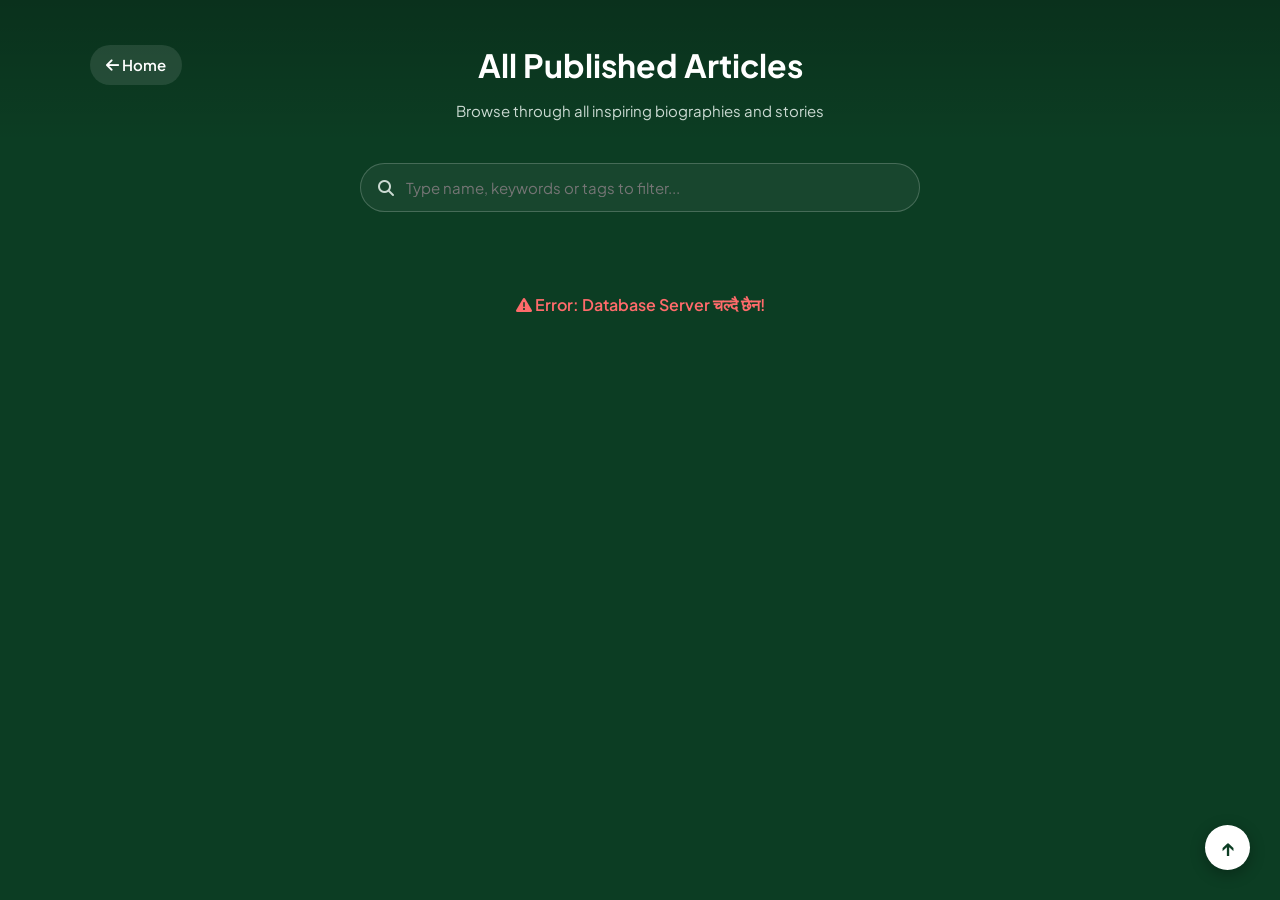
==== article.html @ 4cc86990 "Add files via upload" ====
<!DOCTYPE html>
<html lang="en">
<head>
    <meta charset="UTF-8">
    <meta name="viewport" content="width=device-width, initial-scale=1.0">
    <title>All Published Articles</title>
    <link rel="stylesheet" href="style.css">
    <link rel="stylesheet" href="https://cdnjs.cloudflare.com/ajax/libs/font-awesome/6.4.0/css/all.min.css">
</head>
<body>

    <div class="article-page-wrapper">
        
        <header class="page-header">
            <div class="header-container">
                <a href="index.html" class="back-btn"><i class="fas fa-arrow-left"></i> Home</a>
                <h1>All Published Articles</h1>
                <p>Browse through all inspiring biographies and stories</p>
            </div>
        </header>

        <div class="filter-section">
            <div class="search-box-wrapper">
                <i class="fas fa-search search-icon"></i>
                <input type="text" id="article-page-search" placeholder="Type name, keywords or tags to filter...">
            </div>
        </div>

        <main class="main-container">
            <div id="all-articles-grid" class="responsive-article-grid">
                </div>
        </main>

        <button class="scroll-top-btn" onclick="window.scrollTo({top: 0, behavior: 'smooth'})">
            ↑
        </button>
    </div>

    <script>
        const API_URL = "http://localhost:8080/api/articles";
        let localArticles = [];

        document.addEventListener("DOMContentLoaded", () => {
            loadArticlesFromDB();
            setupGridSearch();
        });

        // ब्याकइन्डबाट सबै आर्टिकलहरू लोड गर्ने
        function loadArticlesFromDB() {
            fetch(API_URL)
                .then(res => res.json())
                .then(data => {
                    // नयाँ आर्टिकल (Latest ID) लाई सधैं माथि राख्ने
                    data.sort((a, b) => b.id - a.id);
                    localArticles = data;
                    renderArticlesGrid(localArticles);
                })
                .catch(err => {
                    console.error("Error connecting to backend database:", err);
                    document.getElementById('all-articles-grid').innerHTML = 
                        `<p style='text-align:center; width:100%; color:#ff6b6b; font-weight:600;'>
                            <i class="fas fa-exclamation-triangle"></i> Error: Database Server चल्दै छैन!
                         </p>`;
                });
        }

        // ग्रिड युआई रेन्डर गर्ने फङ्सन (Modern Organized Layout)
        function renderArticlesGrid(articles) {
            const grid = document.getElementById('all-articles-grid');
            grid.innerHTML = "";

            if (articles.length === 0) {
                grid.innerHTML = "<p style='text-align:center; width:100%; color:#cbdad2;'>No articles matching your search.</p>";
                return;
            }

            articles.forEach(art => {
                const card = document.createElement('div');
                card.className = 'article-row-card';
                
                // हामीले अघि बनाएका स्मूथ होभर इफेक्टहरू यसमा पनि चल्नेछन्
                let hoverLogic = "";
                if (art.image2 && art.image2.trim() !== "") {
                    hoverLogic = `
                        onmouseover="const img = document.getElementById('grid-img-${art.id}'); img.style.opacity = '0.3'; setTimeout(() => { img.src='${art.image2}'; img.style.opacity = '1'; }, 150);"
                        onmouseout="const img = document.getElementById('grid-img-${art.id}'); img.style.opacity = '0.3'; setTimeout(() => { img.src='${art.image}'; img.style.opacity = '1'; }, 150);"
                    `;
                }

                card.innerHTML = `
                    <div class="row-card-img" ${hoverLogic}>
                        <img id="grid-img-${art.id}" src="${art.image}" alt="${art.title}">
                    </div>
                    <div class="row-card-info">
                        <span class="row-card-category"><i class="far fa-bookmark"></i> Biography</span>
                        <h2>${art.title}</h2>
                        <p class="row-card-summary">${art.summary || 'Click below to read the full details and history of this prominent figure.'}</p>
                        <div class="row-card-footer">
                            <span class="author-tag"><i class="far fa-user"></i> By ${art.author || 'Admin'}</span>
                            <span class="views-tag"><i class="far fa-eye"></i> ${art.views || 0} views</span>
                           <a href="index.html?id=${art.id}" class="row-read-more">Read Full Story →</a>
                        </div>
                    </div>
                `;
                grid.appendChild(card);
            });
        }

        // रियल-टाइम सर्च फिल्टर लजिक
        function setupGridSearch() {
            const searchInput = document.getElementById('article-page-search');
            searchInput.addEventListener('input', (e) => {
                const query = e.target.value.toLowerCase().trim();
                const filtered = localArticles.filter(a => 
                    a.title.toLowerCase().includes(query) || 
                    (a.summary && a.summary.toLowerCase().includes(query)) ||
                    (a.author && a.author.toLowerCase().includes(query))
                );
                renderArticlesGrid(filtered);
            });
        }
    </script>
</body>
</html>
---- style.css ----
/* ==========================================================================
   🟢 CORE & RESET STYLES
   ========================================================================== */
@import url('https://fonts.googleapis.com/css2?family=Plus+Jakarta+Sans:wght@400;500;600;700&display=swap');

* {
    margin: 0;
    padding: 0;
    box-sizing: border-box;
    font-family: 'Plus Jakarta Sans', sans-serif;
}

body {
    background-color: #0c3d23; /* मौलिक प्रिमियम गाढा हरियो ब्याकग्राउन्ड */
    color: #ffffff;
    line-height: 1.6;
}

.hidden {
    display: none !important;
}

.main-container {
    max-width: 1200px;
    margin: 0 auto;
    padding: 40px 20px;
}

/* ==========================================================================
   🟢 HEADER & NAVIGATION BAR
   ========================================================================== */
.navbar {
    display: flex;
    justify-content: space-between;
    align-items: center;
    padding: 20px 40px;
    background: rgba(12, 61, 35, 0.8);
    backdrop-filter: blur(10px);
    border-bottom: 1px solid rgba(255, 255, 255, 0.05);
}

.logo {
    display: flex;
    align-items: center;
    gap: 10px;
    font-size: 22px;
    font-weight: 700;
    letter-spacing: 1px;
}

.logo i {
    color: #ffffff;
}

.nav-links {
    display: flex;
    list-style: none;
    gap: 30px;
}

.nav-links a {
    color: #b3c6bd;
    text-decoration: none;
    font-size: 15px;
    font-weight: 500;
    transition: color 0.3s;
}

.nav-links a:hover, .nav-links a.active {
    color: #ffffff;
    border-bottom: 2px solid #ffffff;
    padding-bottom: 5px;
}

.admin-nav-btn {
    background: #114227;
    color: white;
    padding: 8px 18px;
    border-radius: 20px;
    text-decoration: none;
    font-size: 14px;
    border: 1px solid rgba(255,255,255,0.1);
}

.nav-right {
    display: flex;
    align-items: center;
    gap: 15px;
}

.search-toggle-btn {
    background: transparent;
    border: none;
    color: white;
    font-size: 16px;
    cursor: pointer;
}

/* ==========================================================================
   🟢 HERO SECTION - FIXED ONLY IMAGE PATH WITH ORIGINAL TEXT LOOK
   ========================================================================== */
.hero-section {
    background: linear-gradient(to bottom, rgba(12, 61, 35, 0.45), #0c3d23), 
                url('inspiring.png');
    background-size: cover;
    background-position: center;
    background-repeat: no-repeat;
    text-align: center;
    padding-bottom: 60px;
}

.hero-content {
    max-width: 700px;
    margin: 60px auto 0 auto;
    padding: 0 20px;
}

.hero-content h1 {
    font-size: 42px;
    font-weight: 700;
    margin-bottom: 12px;
}

.hero-content p {
    color: #b3c6bd;
    font-size: 16px;
    margin-bottom: 30px;
}

.search-container {
    display: flex;
    background: #ffffff;
    padding: 6px;
    border-radius: 30px;
    box-shadow: 0 10px 25px rgba(0,0,0,0.3);
    margin-bottom: 30px;
}

.search-container input {
    flex: 1;
    border: none;
    outline: none;
    padding: 12px 20px;
    font-size: 15px;
    border-radius: 30px;
    color: #333;
}

.search-container button {
    background: #0c3d23;
    color: white;
    border: none;
    padding: 12px 26px;
    border-radius: 30px;
    font-weight: 600;
    cursor: pointer;
    transition: background 0.3s;
}

.search-container button:hover {
    background: #011f10;
}

.trending-tags {
    display: flex;
    justify-content: center;
    gap: 20px;
    flex-wrap: wrap;
}

.trending-tags span {
    background: rgba(255, 255, 255, 0.05);
    padding: 8px 16px;
    border-radius: 20px;
    font-size: 13px;
    border: 1px solid rgba(255,255,255,0.05);
}

.trending-tags small {
    color: #8da699;
    display: block;
    font-size: 11px;
}

/* ==========================================================================
   🟢 FEATURED SECTION & HERO ANIMATIONS
   ========================================================================== */
.featured-section {
    background: #022c17;
    border-radius: 24px;
    padding: 35px;
    margin-bottom: 50px;
    border: 1px solid rgba(255,255,255,0.05);
}

.section-tag {
    color: #ffffff;
    font-size: 12px;
    font-weight: 700;
    letter-spacing: 1px;
    margin-bottom: 20px;
}

.featured-grid {
    display: grid;
    grid-template-columns: 1.2fr 1fr;
    gap: 40px;
    align-items: center;
}

.feat-img-box {
    position: relative;
    border-radius: 16px;
    overflow: hidden;
    height: 380px;
}

#top-main-img {
    width: 100%;
    height: 100%;
    object-fit: cover;
    transition: opacity 0.3s ease-in-out, transform 0.4s ease-in-out;
    opacity: 1;
}

.feat-img-box:hover #top-main-img {
    transform: scale(1.03);
}

.feat-text-box h3 {
    font-size: 32px;
    font-weight: 700;
    margin-bottom: 15px;
    color: #fff;
}

.feat-text-box p {
    color: #cbdad2;
    line-height: 1.6;
    font-size: 15px;
    margin-bottom: 25px;
}

.read-bio-btn {
    display: inline-flex;
    align-items: center;
    gap: 10px;
    background: transparent;
    color: #ffffff;
    border: 1px solid rgba(255,255,255,0.3);
    padding: 12px 24px;
    border-radius: 25px;
    text-decoration: none;
    font-weight: 600;
    font-size: 14px;
    transition: all 0.3s ease-in-out;
}

.read-bio-btn:hover {
    background: white;
    color: #0c3d23;
    border-color: white;
}

.read-bio-btn i {
    color: inherit;
}

/* ==========================================================================
   🟢 LATEST ARTICLES GRID (HOME PAGE CARDS)
   ========================================================================== */
.section-header {
    display: flex;
    justify-content: space-between;
    align-items: center;
    margin-bottom: 25px;
}

.section-header h2 {
    font-size: 24px;
    font-weight: 700;
}

.view-all-link {
    color: #8da699;
    text-decoration: none;
    font-size: 14px;
    font-weight: 500;
    display: inline-flex;
    align-items: center;
    gap: 6px;
    transition: color 0.3s cubic-bezier(0.25, 1, 0.5, 1);
}

.view-all-link i {
    color: #8da699;
    font-size: 12px;
    transition: transform 0.3s cubic-bezier(0.25, 1, 0.5, 1), color 0.3s cubic-bezier(0.25, 1, 0.5, 1);
}

.view-all-link:hover {
    color: #ffffff;
}

.view-all-link:hover i {
    color: #ffffff;
    transform: translateX(5px);
}

.latest-grid {
    display: grid;
    grid-template-columns: repeat(auto-fill, minmax(280px, 1fr));
    gap: 25px;
}

.regular-card {
    background: #ffffff;
    color: #333333;
    border-radius: 16px;
    overflow: hidden;
    box-shadow: 0 4px 15px rgba(0,0,0,0.1);
    cursor: pointer;
    transition: transform 0.3s;
    display: flex;
    flex-direction: column;
}

.regular-card:hover {
    transform: translateY(-5px);
}

.reg-img-box {
    height: 180px;
    overflow: hidden;
}

.reg-img-box img {
    width: 100%;
    height: 100%;
    object-fit: cover;
}

.card-content {
    padding: 20px;
    flex: 1;
    display: flex;
    flex-direction: column;
    justify-content: space-between;
}

.card-category {
    font-size: 11px;
    font-weight: 700;
    color: #0c3d23;
    text-transform: uppercase;
    margin-bottom: 8px;
}

.regular-card h3 {
    font-size: 16px;
    font-weight: 700;
    line-height: 1.4;
    color: #111;
    margin-bottom: 10px;
}

.card-meta {
    font-size: 12px;
    color: #666;
    display: flex;
    gap: 15px;
    margin-top: 10px;
}

/* ==========================================================================
   🟢 POPULAR PERSONALITIES SLIDER
   ========================================================================== */
.popular-section {
    margin-top: 50px;
}

.slider-wrapper {
    position: relative;
    display: flex;
    align-items: center;
}

.popular-slider-grid {
    display: grid;
    grid-template-columns: repeat(5, 1fr);
    gap: 20px;
    width: 100%;
    overflow: hidden;
}

.slider-arrow {
    position: absolute;
    background: rgba(12, 61, 35, 0.9);
    border: 1px solid rgba(255,255,255,0.1);
    color: white;
    width: 40px;
    height: 40px;
    border-radius: 50%;
    display: flex;
    align-items: center;
    justify-content: center;
    cursor: pointer;
    z-index: 10;
    transition: background 0.3s;
}

.slider-arrow.left { left: -20px; }
.slider-arrow.right { right: -20px; }

.slider-arrow:hover {
    background: #ffffff;
    color: #0c3d23;
    border-color: #ffffff;
    box-shadow: 0 4px 12px rgba(0, 0, 0, 0.3);
}

.pop-card {
    background: #022c17;
    border: 1px solid rgba(255,255,255,0.05);
    border-radius: 16px;
    padding: 15px;
    text-align: center;
    cursor: pointer;
    transition: transform 0.3s;
}

.pop-card:hover { transform: translateY(-5px); }

.pop-card img {
    width: 100%;
    height: 140px;
    object-fit: cover;
    border-radius: 12px;
    margin-bottom: 12px;
}

.pop-card h4 { font-size: 15px; margin-bottom: 4px; color: #fff; }
.pop-card p { font-size: 12px; color: #8da699; margin-bottom: 12px; }

.pop-bio-btn {
    background: transparent;
    border: 1px solid #ffffff;
    color: #ffffff;
    font-size: 11px;
    padding: 6px 12px;
    border-radius: 15px;
    cursor: pointer;
    font-weight: 600;
    transition: all 0.3s ease;
}

.pop-bio-btn:hover {
    background: #ffffff;
    color: #022c17;
}

.pop-bio-btn i {
    color: inherit;
}

/* ==========================================================================
   🟢 BROWSE BY CATEGORY (WHITE CARDS WITH GREEN HOVER)
   ========================================================================== */
.categories-browse-section {
    margin-top: 60px;
}

.categories-browse-section h2 { margin-bottom: 25px; font-size: 24px; }

.category-buttons-grid {
    display: grid;
    grid-template-columns: repeat(auto-fit, minmax(140px, 1fr));
    gap: 15px;
}

.cat-card {
    background: #ffffff;
    color: #111111;
    padding: 25px 15px;
    border-radius: 16px;
    text-align: center;
    cursor: pointer;
    display: flex;
    flex-direction: column;
    align-items: center;
    gap: 12px;
    transition: background 0.4s cubic-bezier(0.25, 1, 0.5, 1), 
                color 0.4s cubic-bezier(0.25, 1, 0.5, 1), 
                transform 0.4s cubic-bezier(0.25, 1, 0.5, 1), 
                box-shadow 0.4s cubic-bezier(0.25, 1, 0.5, 1);
}

.cat-card i {
    font-size: 24px;
    color: #022c17;
    transition: color 0.4s cubic-bezier(0.25, 1, 0.5, 1);
}

.cat-card span {
    font-size: 14px;
    font-weight: 600;
}

.cat-card:hover {
    background: #022c17;
    color: #ffffff;
    transform: translateY(-6px);
    box-shadow: 0 12px 24px rgba(0, 0, 0, 0.4);
}

.cat-card:hover i {
    color: #ffffff;
}

/* ==========================================================================
   🟢 ALPHABET & ABOUT SECTION (BRIGHT WHITE DESIGN)
   ========================================================================== */
.alphabet-section {
    background: #fcfcfc;
    color: #222222;
    padding: 60px 0;
    margin-top: 60px;
    border-top: 1px solid #e0e0e0;
}

.alphabet-section h2 {
    font-size: 22px;
    margin-bottom: 25px;
    text-align: center;
    color: #111111;
}

.alphabet-container {
    display: flex;
    justify-content: center;
    gap: 8px;
    flex-wrap: wrap;
    max-width: 900px;
    margin: 0 auto 50px auto;
}

.alpha-btn {
    background: #ffffff;
    border: 1px solid #dcdcdc;
    color: #333333;
    width: 38px;
    height: 38px;
    border-radius: 8px;
    font-weight: 600;
    cursor: pointer;
    transition: all 0.2s ease-in-out;
}

.alpha-btn:hover {
    background: #0c3d23;
    color: #ffffff;
    border-color: #0c3d23;
}

.info-footer-grid {
    display: grid;
    grid-template-columns: 1fr 1fr;
    gap: 30px;
    margin-top: 30px;
}

.about-box-card, .subscribe-box-card {
    background: #f4f6f5;
    border: 1px solid #e0e8e4;
    border-radius: 20px;
    padding: 35px;
    display: flex;
    gap: 20px;
}

.about-box-card h3, .subscribe-box-card h3 { 
    font-size: 18px; 
    margin-bottom: 8px; 
    color: #111; 
}

.about-box-card p, .subscribe-box-card p { 
    font-size: 13px; 
    color: #555; 
    line-height: 1.6; 
    margin-bottom: 15px; 
}

.icon-circle {
    background: #0c3d23;
    border: 1px solid rgba(255, 255, 255, 0.05);
    color: #ffffff;
    width: 50px;
    height: 50px;
    border-radius: 50%;
    display: flex;
    align-items: center;
    justify-content: center;
    font-size: 20px;
    flex-shrink: 0;
}

.learn-more-btn {
    background: transparent; 
    border: 1px solid #0c3d23; 
    color: #0c3d23; 
    padding: 10px 20px; 
    border-radius: 20px; 
    font-weight: 600; 
    cursor: pointer;
    transition: all 0.3s ease;
}

.learn-more-btn:hover {
    background: #0c3d23;
    color: #ffffff;
}

.sub-input-group {
    display: flex; 
    background: white; 
    padding: 5px; 
    border-radius: 25px; 
    border: 1px solid #cccccc;
}

.sub-input-group input { 
    flex: 1; 
    border: none; 
    outline: none; 
    padding: 10px 15px; 
    border-radius: 25px; 
    font-size: 13.5px; 
    color: #111111;
}

.sub-input-group button { 
    background: #0c3d23; 
    color: white; 
    border: none; 
    padding: 10px 24px; 
    border-radius: 25px; 
    font-weight: 600; 
    cursor: pointer; 
    transition: all 0.3s ease;
}

.sub-input-group button:hover {
    background: #011f10;
}

/* ==========================================================================
   🟢 MAIN ORGANIZED 4-COLUMN FOOTER 
   ========================================================================== */
.main-footer { 
    background: #0c3d23; 
    padding: 60px 0 20px 0; 
    border-top: 1px solid rgba(255,255,255,0.05); 
}

.footer-flex {
    display: flex;
    justify-content: space-between;
    align-items: flex-start;
    gap: 40px;
    flex-wrap: wrap;
}

.footer-brand {
    flex: 1;
    min-width: 250px;
}

.footer-brand p { 
    color: #b3c6bd; 
    font-size: 14px; 
    margin: 10px 0 20px 0; 
}

.footer-links-grid {
    flex: 2;
    display: grid;
    grid-template-columns: repeat(4, 1fr);
    gap: 30px;
    min-width: 600px;
}

.footer-links-grid h4 { 
    font-size: 15px; 
    color: #ffffff; 
    margin-bottom: 15px; 
}

.footer-links-grid ul {
    list-style: none;
    padding: 0;
    margin: 0;
}

.footer-links-grid ul li {
    margin-bottom: 12px;
}

.footer-links-grid ul a { 
    color: #cbdad2; 
    text-decoration: none; 
    font-size: 14px; 
    transition: color 0.2s ease; 
}

.footer-links-grid ul a:hover { 
    color: #ffffff; 
}

.social-icons {
    display: flex;
    gap: 12px;
    margin-top: 15px;
}

.social-icons a { 
    width: 36px; 
    height: 36px; 
    background: rgba(255, 255, 255, 0.08); 
    border-radius: 50%; 
    display: flex; 
    align-items: center; 
    justify-content: center; 
    color: #ffffff; 
    text-decoration: none; 
    transition: all 0.3s ease; 
}

.social-icons a:hover { 
    background: #ffffff; 
    color: #0c3d23; 
}

.contact-info-list li { 
    color: #cbdad2; 
    font-size: 13px; 
    display: flex; 
    align-items: center; 
    gap: 10px; 
}

.footer-bottom { 
    text-align: center; 
    padding-top: 30px; 
    margin-top: 40px; 
    border-top: 1px solid rgba(255, 255, 255, 0.08); 
    position: relative; 
}

.footer-bottom p { 
    color: #8da699; 
    font-size: 12px; 
}

/* ==========================================================================
   🟢 DYNAMIC SCROLL TO TOP BUTTON
   ========================================================================== */
.scroll-top-btn {
    position: fixed;        
    bottom: 30px;           
    right: 30px;            
    background: #ffffff;    
    color: #0c3d23;         
    border: none;
    width: 45px;            
    height: 45px;
    border-radius: 50%;     
    font-size: 20px;
    font-weight: bold;
    cursor: pointer;
    box-shadow: 0 4px 15px rgba(0, 0, 0, 0.3); 
    z-index: 999;           
    transition: all 0.3s cubic-bezier(0.25, 1, 0.5, 1);
    display: flex;
    align-items: center;
    justify-content: center;
}

.scroll-top-btn:hover {
    background: #0c3d23;     
    color: #ffffff;         
    transform: translateY(-5px); 
    box-shadow: 0 6px 20px rgba(0, 0, 0, 0.5);
    border: 1px solid #ffffff; 
}

/* ==========================================================================
   🟢 DETAIL VIEW PAGE & SMART ANIMATIONS
   ========================================================================== */
.full-article-view {
    opacity: 0;
    transform: translateY(30px);
    transition: transform 0.5s cubic-bezier(0.25, 1, 0.5, 1), opacity 0.5s ease-in-out;
}

.full-article-view.animate-now {
    opacity: 1;
    transform: translateY(0);
}

.detail-img-box {
    width: 100%;
    height: 500px;
    border-radius: 20px;
    overflow: hidden;
    margin: 20px 0;
}

.detail-img-box img {
    width: 100%;
    height: 100%;
    object-fit: cover;
}

.detail-content-text {
    font-size: 17px;
    line-height: 1.8;
    color: #cbdad2;
}

/* ==========================================================================
   🟢 ALL ARTICLES PAGE LAYOUT (article.html PERFECT FIX)
   ========================================================================== */
.article-page-wrapper {
    background-color: #0c3d23;
    min-height: 100vh;
    padding-bottom: 60px;
}

.page-header {
    background: linear-gradient(to bottom, rgba(0,0,0,0.2), transparent);
    padding: 40px 20px 20px 20px;
    text-align: center;
}

.header-container {
    max-width: 1100px;
    margin: 0 auto;
    position: relative;
}

.back-btn {
    position: absolute;
    left: 0;
    top: 5px;
    color: #ffffff;
    text-decoration: none;
    font-weight: 600;
    font-size: 15px;
    background: rgba(255,255,255,0.1);
    padding: 8px 16px;
    border-radius: 20px;
    transition: all 0.3s ease;
}

.back-btn:hover {
    background: #ffffff;
    color: #0c3d23;
}

.page-header h1 {
    font-size: 32px;
    margin-bottom: 8px;
    font-weight: 700;
}

.page-header p {
    color: #cbdad2;
    font-size: 15px;
}

.filter-section {
    max-width: 600px;
    margin: 20px auto 40px auto;
    padding: 0 20px;
}

.search-box-wrapper {
    position: relative;
    display: flex;
    align-items: center;
}

.search-box-wrapper input {
    width: 100%;
    padding: 14px 20px 14px 45px;
    border-radius: 30px;
    border: 1px solid rgba(255,255,255,0.2);
    background: rgba(255, 255, 255, 0.05);
    color: white;
    font-size: 15px;
    outline: none;
    transition: all 0.3s ease;
}

.search-box-wrapper input:focus {
    background: rgba(255, 255, 255, 0.1);
    border-color: #ffffff;
    box-shadow: 0 0 12px rgba(255,255,255,0.1);
}

.search-icon {
    position: absolute;
    left: 18px;
    color: #cbdad2;
    font-size: 16px;
}

.responsive-article-grid {
    display: flex;
    flex-direction: column;
    gap: 25px;
    max-width: 1200px;
    margin: 0 auto;
    padding: 0 20px;
}

.article-row-card {
    display: flex;
    background: rgba(255, 255, 255, 0.03);
    border: 1px solid rgba(255, 255, 255, 0.08);
    border-radius: 16px;
    overflow: hidden;
    transition: all 0.3s cubic-bezier(0.25, 1, 0.5, 1);
}

.article-row-card:hover {
    transform: translateY(-4px);
    background: rgba(255, 255, 255, 0.06);
    box-shadow: 0 8px 25px rgba(0,0,0,0.2);
}

.row-card-img {
    width: 280px;
    min-width: 280px;
    height: 190px;
    overflow: hidden;
}

.row-card-img img {
    width: 100%;
    height: 100%;
    object-fit: cover;
}

.row-card-info {
    padding: 20px 25px;
    display: flex;
    flex-direction: column;
    justify-content: space-between;
    flex: 1;
}

.row-card-category {
    font-size: 12px;
    text-transform: uppercase;
    color: #cbdad2;
    letter-spacing: 0.5px;
    font-weight: 600;
}

.row-card-info h2 {
    font-size: 22px;
    margin: 6px 0 10px 0;
    color: white;
}

.row-card-summary {
    color: #cbdad2;
    font-size: 14.5px;
    line-height: 1.5;
    margin-bottom: 15px;
    display: -webkit-box;
    -webkit-line-clamp: 2; 
    -webkit-box-orient: vertical;
    overflow: hidden;
}

.row-card-footer {
    display: flex;
    align-items: center;
    gap: 20px;
    font-size: 13px;
    color: #a3b8ad;
    border-top: 1px solid rgba(255,255,255,0.05);
    padding-top: 12px;
}

.row-card-footer i {
    margin-right: 4px;
}

.row-read-more {
    margin-left: auto;
    color: white;
    text-decoration: none;
    font-weight: 600;
}

/* ==========================================================================
   📱 100% RESPONSIVE MEDIA QUERIES
   ========================================================================== */
@media (max-width: 1024px) {
    .main-container { padding: 30px 20px; }
    .featured-grid { grid-template-columns: 1fr; gap: 25px; }
    .feat-img-box { height: 320px; }
    .hero-content h1 { font-size: 36px; }
}

@media (max-width: 900px) {
    .footer-links-grid { grid-template-columns: repeat(2, 1fr) !important; min-width: 100% !important; }
    .info-footer-grid { grid-template-columns: 1fr; }
    .about-box-card, .subscribe-box-card { flex-direction: column; padding: 20px; }
    .popular-slider-grid { grid-template-columns: repeat(2, 1fr); }
}

@media (max-width: 850px) {
    .article-row-card { flex-direction: column; }
    .row-card-img { width: 100%; min-width: 100%; height: 220px; }
}

@media (max-width: 768px) {
    .navbar { padding: 15px 20px; flex-direction: column; gap: 15px; }
    .nav-links { gap: 15px; flex-wrap: wrap; justify-content: center; }
    .hero-content h1 { font-size: 28px; }
    .search-container { flex-direction: column; background: transparent; box-shadow: none; gap: 10px; }
    .search-container input { background: #ffffff; border-radius: 30px; width: 100%; }
    .search-container button { width: 100%; }
    .latest-grid { grid-template-columns: 1fr; gap: 20px; }
}

/* ==========================================================================
   🟢 PREMIUM BACK HOME BUTTON & TEERSO DROPDOWN FIXED
   ========================================================================== */
.back-home-btn {
    background: rgba(255, 255, 255, 0.04) !important;
    border: 1px solid rgba(255, 255, 255, 0.15) !important;
    color: #ffffff !important;
    padding: 12px 26px;
    border-radius: 30px;
    font-size: 14px;
    font-weight: 600;
    cursor: pointer;
    display: inline-flex;
    align-items: center;
    gap: 12px;
    margin-bottom: 30px;
    transition: all 0.4s ease;
}

.back-home-btn:hover {
    background: #ffffff !important;
    color: #0c3d23 !important;
}

.nav-links li.horizontal-mega-wrapper {
    position: static !important;
}

.dropdown-menu-horizontal {
    position: absolute !important;
    top: 100% !important;
    left: 0 !important;
    width: 100% !important;
    background: #022c17 !important;
    border-bottom: 1px solid rgba(255, 255, 255, 0.1) !important;
    display: flex !important;
    flex-direction: row !important;
    justify-content: center !important;
    gap: 15px !important;
    padding: 15px 40px !important;
    opacity: 0 !important;
    visibility: hidden !important;
    transform: translateY(15px) !important;
    z-index: 9999 !important;
    transition: all 0.3s cubic-bezier(0.25, 1, 0.5, 1);
}

.horizontal-mega-wrapper:hover .dropdown-menu-horizontal {
    opacity: 1 !important;
    visibility: visible !important;
    transform: translateY(0px) !important;
}

.dropdown-menu-horizontal a {
    color: #cbdad2 !important;
    text-decoration: none !important;
    font-size: 14px !important;
    padding: 8px 18px !important;
    display: flex !important;
    align-items: center !important;
    gap: 8px !important;
}

.dropdown-menu-horizontal a:hover {
    background: #ffffff !important;
    color: #0c3d23 !important;
    border-radius: 20px;
}
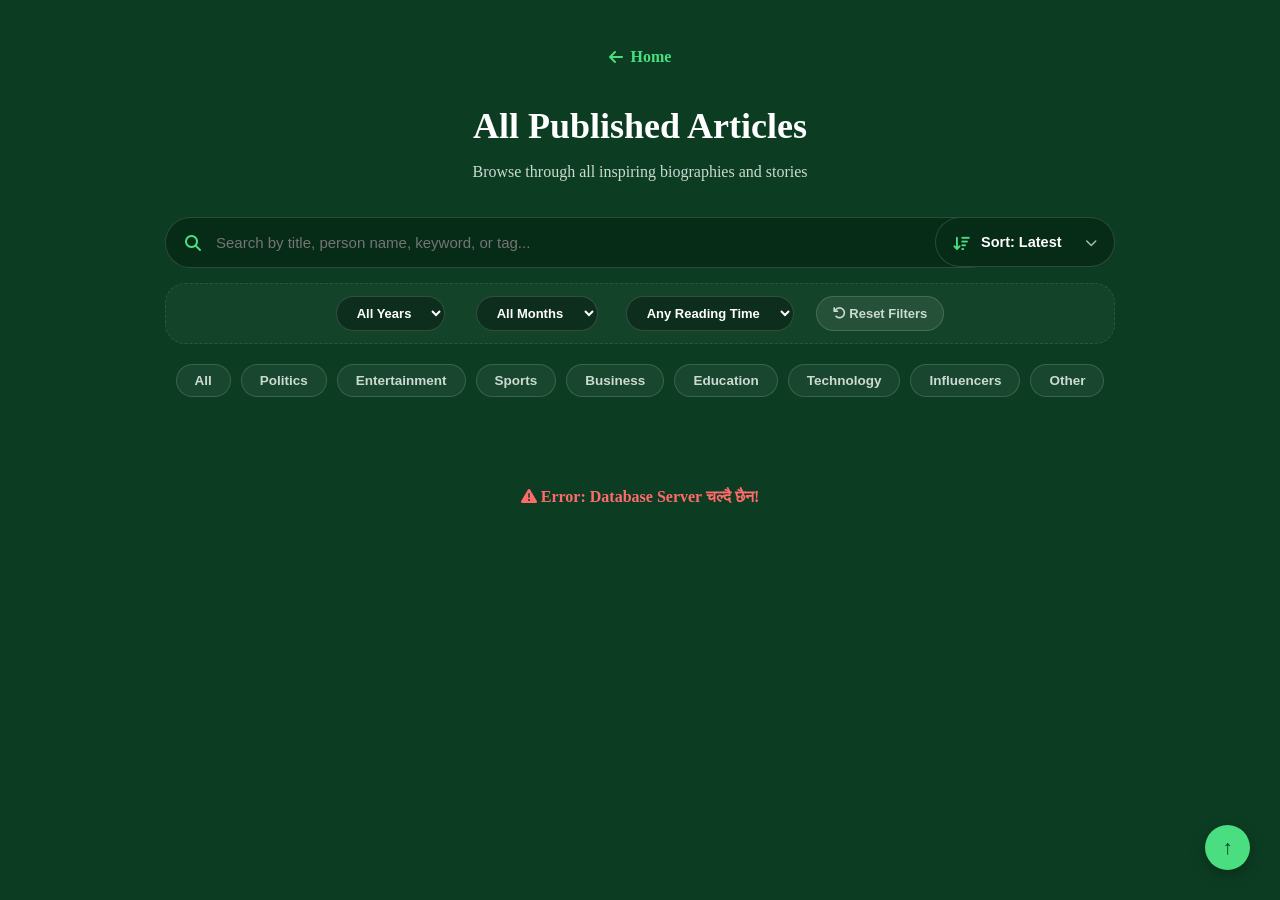
==== commit 89deb992: "Add files via upload" ====
--- a/article.html
+++ b/article.html
@@ -3,42 +3,138 @@
 <head>
     <meta charset="UTF-8">
     <meta name="viewport" content="width=device-width, initial-scale=1.0">
-    <title>All Published Articles</title>
+    <title>All Published Articles - Zebrion</title>
     <link rel="stylesheet" href="style.css">
     <link rel="stylesheet" href="https://cdnjs.cloudflare.com/ajax/libs/font-awesome/6.4.0/css/all.min.css">
 </head>
-<body>
+<body style="background: #0c3d23; color: #ffffff;">
 
     <div class="article-page-wrapper">
         
-        <header class="page-header">
-            <div class="header-container">
-                <a href="index.html" class="back-btn"><i class="fas fa-arrow-left"></i> Home</a>
-                <h1>All Published Articles</h1>
-                <p>Browse through all inspiring biographies and stories</p>
+        <!-- 🎯 HEADER SECTION -->
+        <header class="page-header" style="text-align: center; padding: 40px 20px 20px 20px;">
+            <div class="header-container" style="max-width: 800px; margin: 0 auto;">
+                <a href="index.html" class="back-btn" style="display: inline-flex; align-items: center; gap: 8px; color: #4ade80; text-decoration: none; font-weight: 600; margin-bottom: 15px;">
+                    <i class="fas fa-arrow-left"></i> Home
+                </a>
+                <h1 style="font-size: 36px; margin-bottom: 10px;">All Published Articles</h1>
+                <p style="color: #cbdad2; font-size: 16px;">Browse through all inspiring biographies and stories</p>
             </div>
         </header>
 
-        <div class="filter-section">
-            <div class="search-box-wrapper">
-                <i class="fas fa-search search-icon"></i>
-                <input type="text" id="article-page-search" placeholder="Type name, keywords or tags to filter...">
+        <!-- 🔍 SEARCH, SORT, DATE & READING TIME FILTER SECTION -->
+        <div class="filter-section" style="max-width: 950px; margin: 0 auto 35px auto; padding: 0 20px;">
+            
+            <!-- 1. Search Bar + Sort Dropdown -->
+            <div style="display: flex; gap: 12px; margin-bottom: 15px; flex-wrap: wrap;">
+                
+                <!-- Search Input -->
+                <div class="search-box-wrapper" style="position: relative; flex: 1; min-width: 260px;">
+                    <i class="fas fa-search" style="position: absolute; left: 20px; top: 50%; transform: translateY(-50%); color: #4ade80; font-size: 16px;"></i>
+                    <input type="text" id="article-page-search" 
+                           placeholder="Search by title, person name, keyword, or tag..." 
+                           style="width: 100%; padding: 16px 20px 16px 50px; background: #062b17; border: 1px solid rgba(255, 255, 255, 0.15); border-radius: 30px; color: #ffffff; font-size: 15px; outline: none; transition: all 0.3s ease;">
+                </div>
+
+                <!-- Sort By Dropdown -->
+                <div class="sort-box-wrapper" style="position: relative; min-width: 180px;">
+                    <i class="fas fa-sort-amount-down" style="position: absolute; left: 18px; top: 50%; transform: translateY(-50%); color: #4ade80; font-size: 15px; pointer-events: none;"></i>
+                    <select id="article-page-sort" onchange="applyAllFilters()" 
+                            style="width: 100%; padding: 16px 20px 16px 45px; background: #062b17; border: 1px solid rgba(255, 255, 255, 0.15); border-radius: 30px; color: #ffffff; font-size: 14.5px; font-weight: 600; outline: none; cursor: pointer; appearance: none; -webkit-appearance: none;">
+                        <option value="latest" style="background: #022c17; color: #fff;">Sort: Latest</option>
+                        <option value="oldest" style="background: #022c17; color: #fff;">Sort: Oldest</option>
+                        <option value="views" style="background: #022c17; color: #fff;">Most Viewed</option>
+                        <option value="likes" style="background: #022c17; color: #fff;">Most Liked</option>
+                        <option value="trending" style="background: #022c17; color: #fff;">Trending</option>
+                        <option value="editors_pick" style="background: #022c17; color: #fff;">Editor's Pick</option>
+                    </select>
+                    <i class="fas fa-chevron-down" style="position: absolute; right: 18px; top: 50%; transform: translateY(-50%); color: #a3b8ad; font-size: 12px; pointer-events: none;"></i>
+                </div>
+
             </div>
+
+            <!-- 🎯 2. ADVANCED TIME & DATE FILTERS BAR (By Year, By Month, Reading Time) -->
+            <div style="display: flex; gap: 10px; margin-bottom: 20px; flex-wrap: wrap; justify-content: center; background: rgba(255, 255, 255, 0.03); padding: 12px 20px; border-radius: 20px; border: 1px dashed rgba(255, 255, 255, 0.1);">
+                
+                <!-- Filter By Year -->
+                <div style="position: relative; min-width: 130px;">
+                    <select id="filter-year" onchange="applyAllFilters()" class="adv-select">
+                        <option value="ALL">All Years</option>
+                        <option value="2026">2026</option>
+                        <option value="2025">2025</option>
+                        <option value="2024">2024</option>
+                    </select>
+                </div>
+
+                <!-- Filter By Month -->
+                <div style="position: relative; min-width: 140px;">
+                    <select id="filter-month" onchange="applyAllFilters()" class="adv-select">
+                        <option value="ALL">All Months</option>
+                        <option value="01">January</option>
+                        <option value="02">February</option>
+                        <option value="03">March</option>
+                        <option value="04">April</option>
+                        <option value="05">May</option>
+                        <option value="06">June</option>
+                        <option value="07">July</option>
+                        <option value="08">August</option>
+                        <option value="09">September</option>
+                        <option value="10">October</option>
+                        <option value="11">November</option>
+                        <option value="12">December</option>
+                    </select>
+                </div>
+
+                <!-- Filter By Reading Time -->
+                <div style="position: relative; min-width: 180px;">
+                    <select id="filter-read-time" onchange="applyAllFilters()" class="adv-select">
+                        <option value="ALL">Any Reading Time</option>
+                        <option value="short">Under 3 min</option>
+                        <option value="medium">3 - 5 min</option>
+                        <option value="long">5+ min</option>
+                    </select>
+                </div>
+
+                <!-- Reset Filters Button -->
+                <button onclick="resetAllAdvancedFilters()" style="background: rgba(255, 255, 255, 0.08); color: #cbdad2; border: 1px solid rgba(255, 255, 255, 0.15); padding: 8px 16px; border-radius: 20px; font-size: 13px; font-weight: 600; cursor: pointer; transition: all 0.2s ease;">
+                    <i class="fas fa-undo"></i> Reset Filters
+                </button>
+
+            </div>
+
+            <!-- 3. Category Filter Buttons -->
+            <div id="articles-page-cat-filters" style="display: flex; flex-wrap: wrap; justify-content: center; gap: 10px;">
+                <button class="art-cat-btn active" onclick="setCategoryFilter('ALL', this)">All</button>
+                <button class="art-cat-btn" onclick="setCategoryFilter('POLITICS', this)">Politics</button>
+                <button class="art-cat-btn" onclick="setCategoryFilter('ENTERTAINMENT', this)">Entertainment</button>
+                <button class="art-cat-btn" onclick="setCategoryFilter('SPORTS', this)">Sports</button>
+                <button class="art-cat-btn" onclick="setCategoryFilter('BUSINESS', this)">Business</button>
+                <button class="art-cat-btn" onclick="setCategoryFilter('EDUCATION', this)">Education</button>
+                <button class="art-cat-btn" onclick="setCategoryFilter('TECHNOLOGY', this)">Technology</button>
+                <button class="art-cat-btn" onclick="setCategoryFilter('INFLUENCERS', this)">Influencers</button>
+                <button class="art-cat-btn" onclick="setCategoryFilter('OTHER', this)">Other</button>
+            </div>
+
         </div>
 
-        <main class="main-container">
-            <div id="all-articles-grid" class="responsive-article-grid">
-                </div>
+        <!-- 🎯 ARTICLES GRID -->
+        <main class="main-container" style="max-width: 1100px; margin: 0 auto; padding: 0 20px 60px 20px;">
+            <div id="all-articles-grid" class="responsive-article-grid" style="display: flex; flex-direction: column; gap: 20px; width: 100%;">
+            </div>
         </main>
 
-        <button class="scroll-top-btn" onclick="window.scrollTo({top: 0, behavior: 'smooth'})">
+        <!-- ↑ SCROLL TO TOP BUTTON -->
+        <button class="scroll-top-btn" onclick="window.scrollTo({top: 0, behavior: 'smooth'})" 
+                style="position: fixed; bottom: 30px; right: 30px; background: #4ade80; color: #0c3d23; border: none; width: 45px; height: 45px; border-radius: 50%; font-size: 20px; font-weight: bold; cursor: pointer; box-shadow: 0 4px 15px rgba(0,0,0,0.3);">
             ↑
         </button>
     </div>
 
+    <!-- 🟢 SCRIPTS FOR DATABASE FETCH, SEARCH, CATEGORY, DATE, READING TIME & SORTING -->
     <script>
         const API_URL = "http://localhost:8080/api/articles";
         let localArticles = [];
+        let activeCategory = 'ALL';
 
         document.addEventListener("DOMContentLoaded", () => {
             loadArticlesFromDB();
@@ -50,35 +146,157 @@
             fetch(API_URL)
                 .then(res => res.json())
                 .then(data => {
-                    // नयाँ आर्टिकल (Latest ID) लाई सधैं माथि राख्ने
-                    data.sort((a, b) => b.id - a.id);
                     localArticles = data;
-                    renderArticlesGrid(localArticles);
+                    applyAllFilters();
                 })
                 .catch(err => {
                     console.error("Error connecting to backend database:", err);
                     document.getElementById('all-articles-grid').innerHTML = 
-                        `<p style='text-align:center; width:100%; color:#ff6b6b; font-weight:600;'>
+                        `<p style='text-align:center; width:100%; color:#ff6b6b; font-weight:600; padding: 40px 0;'>
                             <i class="fas fa-exclamation-triangle"></i> Error: Database Server चल्दै छैन!
                          </p>`;
                 });
         }
 
-        // ग्रिड युआई रेन्डर गर्ने फङ्सन (Modern Organized Layout)
+        // क्याटेगोरी बटनमा क्लिक गर्दा चल्ने फङ्सन
+        function setCategoryFilter(category, buttonElement) {
+            activeCategory = category;
+
+            const allButtons = document.querySelectorAll('.art-cat-btn');
+            allButtons.forEach(btn => {
+                btn.classList.remove('active');
+                btn.style.background = "rgba(255, 255, 255, 0.05)";
+                btn.style.color = "#cbdad2";
+            });
+
+            if (buttonElement) {
+                buttonElement.classList.add('active');
+                buttonElement.style.background = "#4ade80";
+                buttonElement.style.color = "#0c3d23";
+            }
+
+            applyAllFilters();
+        }
+
+        // सबै फिल्टर रिसेट गर्ने फङ्सन
+        function resetAllAdvancedFilters() {
+            document.getElementById('article-page-search').value = "";
+            document.getElementById('filter-year').value = "ALL";
+            document.getElementById('filter-month').value = "ALL";
+            document.getElementById('filter-read-time').value = "ALL";
+            document.getElementById('article-page-sort').value = "latest";
+            applyAllFilters();
+        }
+
+        // सर्च इनपुट (Search Bar) को इभेन्ट लिसनर
+        function setupGridSearch() {
+            const searchInput = document.getElementById('article-page-search');
+            if (searchInput) {
+                searchInput.addEventListener('input', () => {
+                    applyAllFilters();
+                });
+            }
+        }
+
+        // 🎯 SEARCH, CATEGORY, YEAR, MONTH, READING TIME र SORT सबै मिलाएर काम गर्ने मुख्य फङ्सन
+        function applyAllFilters() {
+            const searchInput = document.getElementById('article-page-search');
+            const sortSelect = document.getElementById('article-page-sort');
+            const yearSelect = document.getElementById('filter-year');
+            const monthSelect = document.getElementById('filter-month');
+            const readTimeSelect = document.getElementById('filter-read-time');
+            
+            const query = searchInput ? searchInput.value.toLowerCase().trim() : '';
+            const sortType = sortSelect ? sortSelect.value : 'latest';
+            const selectedYear = yearSelect ? yearSelect.value : 'ALL';
+            const selectedMonth = monthSelect ? monthSelect.value : 'ALL';
+            const selectedReadTime = readTimeSelect ? readTimeSelect.value : 'ALL';
+
+            // १. फिल्टर गर्ने लजिक (Category + Search + Year + Month + Reading Time)
+            let filtered = localArticles.filter(art => {
+                // क. क्याटेगोरी म्याच
+                const matchesCategory = (activeCategory === 'ALL') || 
+                                      (art.category && art.category.toUpperCase() === activeCategory);
+
+                // ख. सर्च म्याच
+                const titleMatch = art.title ? art.title.toLowerCase().includes(query) : false;
+                const nameMatch = art.author ? art.author.toLowerCase().includes(query) : false;
+                const summaryMatch = art.summary ? art.summary.toLowerCase().includes(query) : false;
+                const contentMatch = art.content ? art.content.toLowerCase().includes(query) : false;
+                const tagMatch = Array.isArray(art.tags) ? art.tags.some(tag => tag.toLowerCase().includes(query)) : false;
+                const matchesSearch = !query || titleMatch || nameMatch || summaryMatch || contentMatch || tagMatch;
+
+                // ग. Year र Month म्याच (publishDate बाट मिति जाँच्ने)
+                const pubDateStr = art.publishDate || "2026-05-27"; // मिति नभए डिफल्ट
+                const matchesYear = (selectedYear === 'ALL') || pubDateStr.includes(selectedYear);
+                
+                // महिना चेक गर्न (जस्तै "05" वा "May")
+                let matchesMonth = true;
+                if (selectedMonth !== 'ALL') {
+                    const monthNames = {
+                        "01": "Jan", "02": "Feb", "03": "Mar", "04": "Apr", "05": "May", "06": "Jun",
+                        "07": "Jul", "08": "Aug", "09": "Sep", "10": "Oct", "11": "Nov", "12": "Dec"
+                    };
+                    matchesMonth = pubDateStr.includes(`-${selectedMonth}-`) || 
+                                   pubDateStr.toLowerCase().includes(monthNames[selectedMonth].toLowerCase());
+                }
+
+                // घ. Reading Time म्याच (प्रति मिनेट २०० शब्दको आधारमा)
+                let matchesReadTime = true;
+                if (selectedReadTime !== 'ALL') {
+                    const fullText = art.content || art.summary || '';
+                    const wordCount = fullText.trim().split(/\s+/).length;
+                    const readMinutes = Math.max(1, Math.ceil(wordCount / 200));
+
+                    if (selectedReadTime === 'short') matchesReadTime = (readMinutes < 3);
+                    else if (selectedReadTime === 'medium') matchesReadTime = (readMinutes >= 3 && readMinutes <= 5);
+                    else if (selectedReadTime === 'long') matchesReadTime = (readMinutes > 5);
+                }
+
+                return matchesCategory && matchesSearch && matchesYear && matchesMonth && matchesReadTime;
+            });
+
+            // २. Sort Option अनुसार मिलाउने (Sorting Logic)
+            filtered.sort((a, b) => {
+                if (sortType === 'latest') {
+                    return b.id - a.id;
+                } else if (sortType === 'oldest') {
+                    return a.id - b.id;
+                } else if (sortType === 'views') {
+                    return (b.views || 0) - (a.views || 0);
+                } else if (sortType === 'likes') {
+                    return (b.likes || 0) - (a.likes || 0);
+                } else if (sortType === 'trending') {
+                    const trendB = (b.views || 0) + ((b.likes || 0) * 5);
+                    const trendA = (a.views || 0) + ((a.likes || 0) * 5);
+                    return trendB - trendA;
+                } else if (sortType === 'editors_pick') {
+                    const pickB = b.isEditorPick ? 1 : 0;
+                    const pickA = a.isEditorPick ? 1 : 0;
+                    if (pickB !== pickA) return pickB - pickA;
+                    return (b.views || 0) - (a.views || 0);
+                }
+                return 0;
+            });
+
+            renderArticlesGrid(filtered);
+        }
+
+        // ग्रिड युआई रेन्डर गर्ने फङ्सन (Full-Width Card Style)
         function renderArticlesGrid(articles) {
             const grid = document.getElementById('all-articles-grid');
             grid.innerHTML = "";
 
             if (articles.length === 0) {
-                grid.innerHTML = "<p style='text-align:center; width:100%; color:#cbdad2;'>No articles matching your search.</p>";
+                grid.innerHTML = `<p style='text-align:center; width:100%; color:#cbdad2; padding: 40px 0;'>No articles found matching your selected filters.</p>`;
                 return;
             }
 
             articles.forEach(art => {
                 const card = document.createElement('div');
                 card.className = 'article-row-card';
+                card.style.cssText = "display: flex; width: 100%; background: #062b17; border: 1px solid rgba(255, 255, 255, 0.08); border-radius: 12px; overflow: hidden; transition: all 0.3s ease;";
                 
-                // हामीले अघि बनाएका स्मूथ होभर इफेक्टहरू यसमा पनि चल्नेछन्
                 let hoverLogic = "";
                 if (art.image2 && art.image2.trim() !== "") {
                     hoverLogic = `
@@ -87,38 +305,100 @@
                     `;
                 }
 
+                // Reading Time हिसाब गर्ने
+                const fullText = art.content || art.summary || '';
+                const wordCount = fullText.trim().split(/\s+/).length;
+                const readMinutes = Math.max(1, Math.ceil(wordCount / 200));
+
                 card.innerHTML = `
-                    <div class="row-card-img" ${hoverLogic}>
-                        <img id="grid-img-${art.id}" src="${art.image}" alt="${art.title}">
+                    <div class="row-card-img" style="width: 280px; min-width: 280px; height: 180px;" ${hoverLogic}>
+                        <img id="grid-img-${art.id}" src="${art.image}" alt="${art.title}" style="width: 100%; height: 100%; object-fit: cover; transition: opacity 0.2s ease;">
                     </div>
-                    <div class="row-card-info">
-                        <span class="row-card-category"><i class="far fa-bookmark"></i> Biography</span>
-                        <h2>${art.title}</h2>
-                        <p class="row-card-summary">${art.summary || 'Click below to read the full details and history of this prominent figure.'}</p>
-                        <div class="row-card-footer">
-                            <span class="author-tag"><i class="far fa-user"></i> By ${art.author || 'Admin'}</span>
-                            <span class="views-tag"><i class="far fa-eye"></i> ${art.views || 0} views</span>
-                           <a href="index.html?id=${art.id}" class="row-read-more">Read Full Story →</a>
+                    <div class="row-card-info" style="padding: 20px 25px; display: flex; flex-direction: column; flex: 1; justify-content: space-between;">
+                        <div style="display: flex; justify-content: space-between; align-items: center; margin-bottom: 8px;">
+                            <span class="row-card-category" style="color: #4ade80; font-size: 11px; font-weight: 700; text-transform: uppercase; letter-spacing: 0.5px;">
+                                <i class="far fa-bookmark"></i> ${art.category || 'BIOGRAPHY'}
+                            </span>
+                            ${art.isEditorPick ? '<span style="background: rgba(226, 177, 60, 0.2); color: #e2b13c; font-size: 10.5px; font-weight: bold; padding: 3px 10px; border-radius: 12px;"><i class="fas fa-star"></i> EDITOR\'S PICK</span>' : ''}
+                        </div>
+                        <h2 style="font-size: 20px; color: #ffffff; margin: 0 0 8px 0; font-weight: 600; line-height: 1.3;">${art.title}</h2>
+                        <p class="row-card-summary" style="color: #a3b8ad; font-size: 14.5px; line-height: 1.6; margin-bottom: 15px; display: -webkit-box; -webkit-line-clamp: 2; -webkit-box-orient: vertical; overflow: hidden;">
+                            ${art.summary || 'Click below to read the full details and history of this prominent figure.'}
+                        </p>
+                        <div class="row-card-footer" style="display: flex; justify-content: space-between; align-items: center; margin-top: auto; border-top: 1px dashed rgba(255,255,255,0.1); padding-top: 12px; flex-wrap: wrap; gap: 10px;">
+                            <div>
+                                <span class="author-tag" style="color: #8da699; font-size: 13px; margin-right: 15px;"><i class="far fa-user"></i> By ${art.author || 'Admin'}</span>
+                                <span class="views-tag" style="color: #8da699; font-size: 13px; margin-right: 15px;"><i class="far fa-eye"></i> ${art.views || 0} views</span>
+                                <span style="color: #4ade80; font-size: 12.5px; font-weight: 600;"><i class="far fa-clock"></i> ${readMinutes} min read</span>
+                            </div>
+                            <a href="index.html?id=${art.id}" class="row-read-more" style="color: #4ade80; font-weight: 600; font-size: 14px; text-decoration: none;">Read Full Story →</a>
                         </div>
                     </div>
                 `;
                 grid.appendChild(card);
             });
         }
-
-        // रियल-टाइम सर्च फिल्टर लजिक
-        function setupGridSearch() {
-            const searchInput = document.getElementById('article-page-search');
-            searchInput.addEventListener('input', (e) => {
-                const query = e.target.value.toLowerCase().trim();
-                const filtered = localArticles.filter(a => 
-                    a.title.toLowerCase().includes(query) || 
-                    (a.summary && a.summary.toLowerCase().includes(query)) ||
-                    (a.author && a.author.toLowerCase().includes(query))
-                );
-                renderArticlesGrid(filtered);
-            });
-        }
     </script>
+
+    <!-- 🎯 INLINE CSS FOR ADVANCED FILTERS & HOVER EFFECTS -->
+    <style>
+        .art-cat-btn {
+            background: rgba(255, 255, 255, 0.05);
+            border: 1px solid rgba(255, 255, 255, 0.15);
+            color: #cbdad2;
+            padding: 8px 18px;
+            border-radius: 20px;
+            font-size: 13.5px;
+            font-weight: 600;
+            cursor: pointer;
+            transition: all 0.3s ease;
+        }
+        .art-cat-btn:hover {
+            background: rgba(74, 222, 128, 0.2) !important;
+            color: #ffffff !important;
+            border-color: #4ade80;
+            transform: translateY(-2px);
+        }
+        .adv-select {
+            padding: 8px 16px;
+            background: rgba(0, 0, 0, 0.3);
+            border: 1px solid rgba(255, 255, 255, 0.15);
+            border-radius: 20px;
+            color: #ffffff;
+            font-size: 13px;
+            font-weight: 600;
+            outline: none;
+            cursor: pointer;
+            transition: all 0.2s ease;
+        }
+        .adv-select:hover, .adv-select:focus {
+            border-color: #4ade80;
+            background: rgba(74, 222, 128, 0.1);
+        }
+        .adv-select option {
+            background: #022c17;
+            color: #ffffff;
+        }
+        .article-row-card:hover {
+            background: #08351d !important;
+            transform: translateY(-3px);
+            box-shadow: 0 10px 25px rgba(0,0,0,0.3);
+        }
+        select#article-page-sort:focus {
+            border-color: #4ade80 !important;
+            box-shadow: 0 0 10px rgba(74, 222, 128, 0.2);
+        }
+        @media (max-width: 768px) {
+            .article-row-card {
+                flex-direction: column !important;
+            }
+            .row-card-img {
+                width: 100% !important;
+                min-width: 100% !important;
+                height: 200px !important;
+            }
+        }
+    </style>
+
 </body>
 </html>
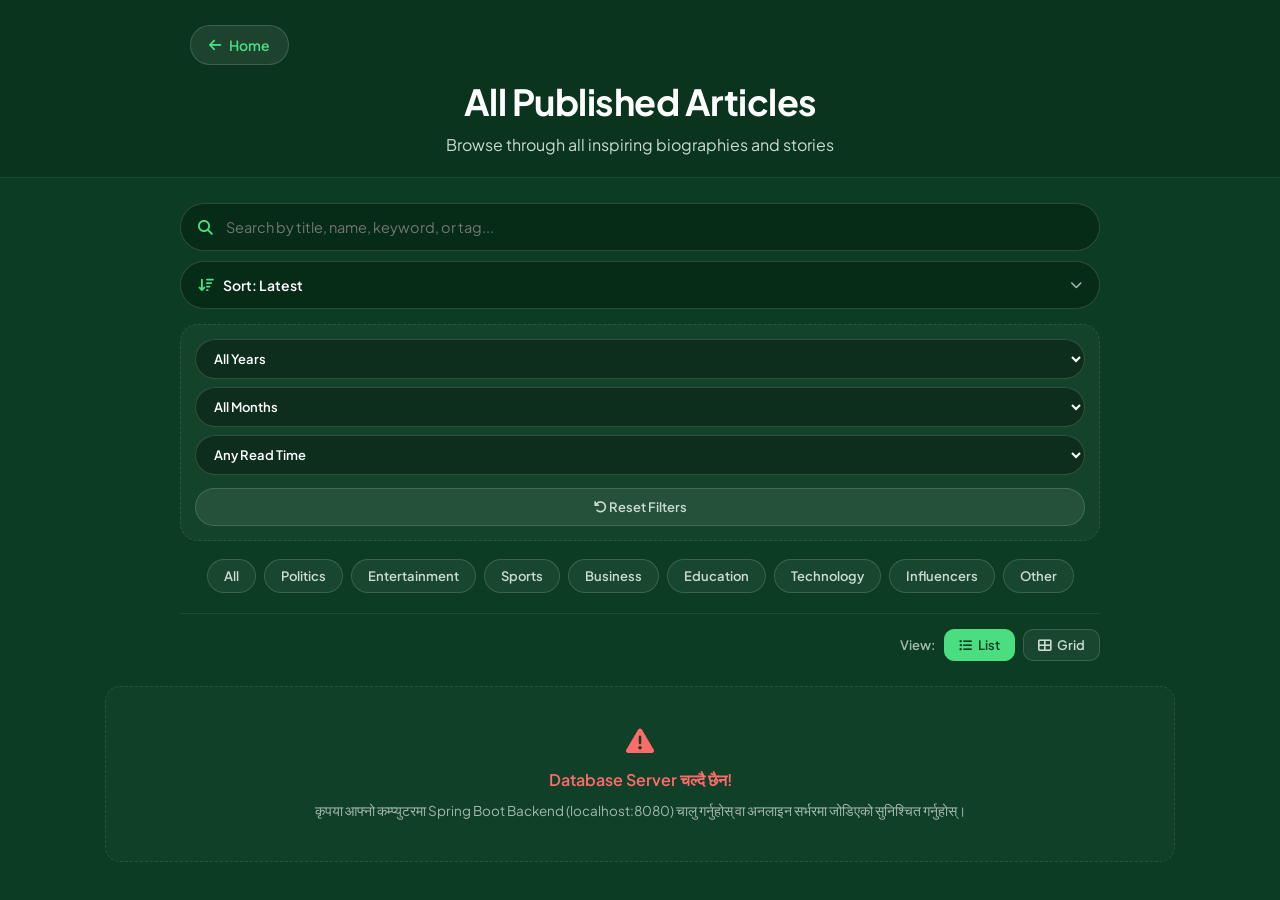
==== commit b8aa77b9: "Add files via upload" ====
--- a/article.html
+++ b/article.html
@@ -2,45 +2,48 @@
 <html lang="en">
 <head>
     <meta charset="UTF-8">
-    <meta name="viewport" content="width=device-width, initial-scale=1.0">
+    <!-- 📱 SMART MOBILE VIEWPORT: यसले कुनै पनि मोबाइल स्क्रिनमा साइट काटिन वा जुम बिग्रिन दिँदैन -->
+    <meta name="viewport" content="width=device-width, initial-scale=1.0, maximum-scale=5.0, user-scalable=yes">
     <title>All Published Articles - Zebrion</title>
     <link rel="stylesheet" href="style.css">
     <link rel="stylesheet" href="https://cdnjs.cloudflare.com/ajax/libs/font-awesome/6.4.0/css/all.min.css">
 </head>
-<body style="background: #0c3d23; color: #ffffff;">
-
-    <div class="article-page-wrapper">
+<body style="background: #0c3d23; color: #ffffff; margin: 0; padding: 0; font-family: 'Segoe UI', Tahoma, Geneva, Verdana, sans-serif; -webkit-font-smoothing: antialiased; overflow-x: hidden; width: 100%;">
+
+    <div class="article-page-wrapper" style="width: 100%; box-sizing: border-box; overflow-x: hidden;">
         
-        <!-- 🎯 HEADER SECTION -->
-        <header class="page-header" style="text-align: center; padding: 40px 20px 20px 20px;">
-            <div class="header-container" style="max-width: 800px; margin: 0 auto;">
-                <a href="index.html" class="back-btn" style="display: inline-flex; align-items: center; gap: 8px; color: #4ade80; text-decoration: none; font-weight: 600; margin-bottom: 15px;">
-                    <i class="fas fa-arrow-left"></i> Home
-                </a>
-                <h1 style="font-size: 36px; margin-bottom: 10px;">All Published Articles</h1>
-                <p style="color: #cbdad2; font-size: 16px;">Browse through all inspiring biographies and stories</p>
+        <!-- 🎯 HEADER SECTION (100% Mobile Responsive - कहिल्यै नखप्टिने) -->
+        <header class="page-header" style="text-align: center; padding: 25px 15px 20px 15px; background: rgba(0, 0, 0, 0.15); border-bottom: 1px solid rgba(255, 255, 255, 0.08); width: 100%; box-sizing: border-box; position: relative;">
+            <div class="header-container" style="max-width: 900px; margin: 0 auto; display: flex; flex-direction: column; align-items: center; width: 100%;">
+                
+                <!-- 🌟 Home Button: position relative र block दिएर ओभरल्याप पूर्ण रूपमा हटाइयो -->
+                <div style="width: 100%; display: flex; justify-content: flex-start; margin-bottom: 15px;">
+                    <a href="index.html" class="back-btn" style="position: relative !important; left: auto !important; top: auto !important; display: inline-flex !important; align-items: center; gap: 8px; color: #4ade80; text-decoration: none; font-weight: 600; font-size: 14px; padding: 8px 18px; background: rgba(255,255,255,0.08); border-radius: 25px; border: 1px solid rgba(255,255,255,0.15); transition: all 0.2s ease;">
+                        <i class="fas fa-arrow-left"></i> Home
+                    </a>
+                </div>
+
+                <h1 style="font-size: clamp(24px, 6vw, 36px); margin: 0 0 8px 0; line-height: 1.2; font-weight: 700; letter-spacing: -0.5px; text-align: center;">All Published Articles</h1>
+                <p style="color: #cbdad2; font-size: clamp(13px, 3.5vw, 16px); margin: 0; text-align: center; max-width: 95%;">Browse through all inspiring biographies and stories</p>
             </div>
         </header>
 
-        <!-- 🔍 SEARCH, SORT, DATE & READING TIME FILTER SECTION -->
-        <div class="filter-section" style="max-width: 950px; margin: 0 auto 35px auto; padding: 0 20px;">
+        <!-- 🔍 SEARCH, SORT, DATE, READING TIME & VIEW TOGGLE FILTER SECTION -->
+        <div class="filter-section" style="max-width: 950px; width: 100%; margin: 25px auto 25px auto; padding: 0 15px; box-sizing: border-box;">
             
             <!-- 1. Search Bar + Sort Dropdown -->
-            <div style="display: flex; gap: 12px; margin-bottom: 15px; flex-wrap: wrap;">
-                
-                <!-- Search Input -->
-                <div class="search-box-wrapper" style="position: relative; flex: 1; min-width: 260px;">
-                    <i class="fas fa-search" style="position: absolute; left: 20px; top: 50%; transform: translateY(-50%); color: #4ade80; font-size: 16px;"></i>
+            <div class="search-sort-wrapper" style="display: flex; gap: 10px; margin-bottom: 15px; flex-wrap: wrap; width: 100%;">
+                <div class="search-box-wrapper" style="position: relative; flex: 1 1 100%; width: 100%;">
+                    <i class="fas fa-search" style="position: absolute; left: 18px; top: 50%; transform: translateY(-50%); color: #4ade80; font-size: 15px; pointer-events: none;"></i>
                     <input type="text" id="article-page-search" 
-                           placeholder="Search by title, person name, keyword, or tag..." 
-                           style="width: 100%; padding: 16px 20px 16px 50px; background: #062b17; border: 1px solid rgba(255, 255, 255, 0.15); border-radius: 30px; color: #ffffff; font-size: 15px; outline: none; transition: all 0.3s ease;">
+                           placeholder="Search by title, name, keyword, or tag..." 
+                           style="width: 100%; box-sizing: border-box; padding: 14px 18px 14px 45px; background: #062b17; border: 1px solid rgba(255, 255, 255, 0.15); border-radius: 25px; color: #ffffff; font-size: 14.5px; outline: none; transition: all 0.3s ease;">
                 </div>
 
-                <!-- Sort By Dropdown -->
-                <div class="sort-box-wrapper" style="position: relative; min-width: 180px;">
-                    <i class="fas fa-sort-amount-down" style="position: absolute; left: 18px; top: 50%; transform: translateY(-50%); color: #4ade80; font-size: 15px; pointer-events: none;"></i>
+                <div class="sort-box-wrapper" style="position: relative; flex: 1 1 100%; width: 100%;">
+                    <i class="fas fa-sort-amount-down" style="position: absolute; left: 18px; top: 50%; transform: translateY(-50%); color: #4ade80; font-size: 14px; pointer-events: none;"></i>
                     <select id="article-page-sort" onchange="applyAllFilters()" 
-                            style="width: 100%; padding: 16px 20px 16px 45px; background: #062b17; border: 1px solid rgba(255, 255, 255, 0.15); border-radius: 30px; color: #ffffff; font-size: 14.5px; font-weight: 600; outline: none; cursor: pointer; appearance: none; -webkit-appearance: none;">
+                            style="width: 100%; box-sizing: border-box; padding: 14px 18px 14px 42px; background: #062b17; border: 1px solid rgba(255, 255, 255, 0.15); border-radius: 25px; color: #ffffff; font-size: 14px; font-weight: 600; outline: none; cursor: pointer; appearance: none; -webkit-appearance: none;">
                         <option value="latest" style="background: #022c17; color: #fff;">Sort: Latest</option>
                         <option value="oldest" style="background: #022c17; color: #fff;">Sort: Oldest</option>
                         <option value="views" style="background: #022c17; color: #fff;">Most Viewed</option>
@@ -50,24 +53,18 @@
                     </select>
                     <i class="fas fa-chevron-down" style="position: absolute; right: 18px; top: 50%; transform: translateY(-50%); color: #a3b8ad; font-size: 12px; pointer-events: none;"></i>
                 </div>
-
             </div>
 
-            <!-- 🎯 2. ADVANCED TIME & DATE FILTERS BAR (By Year, By Month, Reading Time) -->
-            <div style="display: flex; gap: 10px; margin-bottom: 20px; flex-wrap: wrap; justify-content: center; background: rgba(255, 255, 255, 0.03); padding: 12px 20px; border-radius: 20px; border: 1px dashed rgba(255, 255, 255, 0.1);">
-                
-                <!-- Filter By Year -->
-                <div style="position: relative; min-width: 130px;">
+            <!-- 2. Advanced Time & Date Filters Bar (अटो-अपडेट हुने Year Dropdown सहित) -->
+            <div class="adv-filter-box" style="display: flex; gap: 8px; margin-bottom: 18px; flex-wrap: wrap; justify-content: center; background: rgba(255, 255, 255, 0.03); padding: 14px; border-radius: 18px; border: 1px dashed rgba(255, 255, 255, 0.1); width: 100%; box-sizing: border-box;">
+                <div style="position: relative; flex: 1 1 100%; min-width: 100px;">
                     <select id="filter-year" onchange="applyAllFilters()" class="adv-select">
                         <option value="ALL">All Years</option>
-                        <option value="2026">2026</option>
-                        <option value="2025">2025</option>
-                        <option value="2024">2024</option>
+                        <!-- बाँकी वर्षहरू JavaScript ले आफैँ डेटाबेस हेरेर थप्छ -->
                     </select>
                 </div>
 
-                <!-- Filter By Month -->
-                <div style="position: relative; min-width: 140px;">
+                <div style="position: relative; flex: 1 1 100%; min-width: 100px;">
                     <select id="filter-month" onchange="applyAllFilters()" class="adv-select">
                         <option value="ALL">All Months</option>
                         <option value="01">January</option>
@@ -85,25 +82,22 @@
                     </select>
                 </div>
 
-                <!-- Filter By Reading Time -->
-                <div style="position: relative; min-width: 180px;">
+                <div style="position: relative; flex: 1 1 100%; min-width: 100px;">
                     <select id="filter-read-time" onchange="applyAllFilters()" class="adv-select">
-                        <option value="ALL">Any Reading Time</option>
+                        <option value="ALL">Any Read Time</option>
                         <option value="short">Under 3 min</option>
                         <option value="medium">3 - 5 min</option>
                         <option value="long">5+ min</option>
                     </select>
                 </div>
 
-                <!-- Reset Filters Button -->
-                <button onclick="resetAllAdvancedFilters()" style="background: rgba(255, 255, 255, 0.08); color: #cbdad2; border: 1px solid rgba(255, 255, 255, 0.15); padding: 8px 16px; border-radius: 20px; font-size: 13px; font-weight: 600; cursor: pointer; transition: all 0.2s ease;">
+                <button onclick="resetAllAdvancedFilters()" class="reset-btn" style="background: rgba(255, 255, 255, 0.08); color: #cbdad2; border: 1px solid rgba(255, 255, 255, 0.15); padding: 10px 16px; border-radius: 20px; font-size: 13px; font-weight: 600; cursor: pointer; width: 100%; margin-top: 5px; transition: all 0.2s ease;">
                     <i class="fas fa-undo"></i> Reset Filters
                 </button>
-
             </div>
 
             <!-- 3. Category Filter Buttons -->
-            <div id="articles-page-cat-filters" style="display: flex; flex-wrap: wrap; justify-content: center; gap: 10px;">
+            <div id="articles-page-cat-filters" style="display: flex; flex-wrap: wrap; justify-content: center; gap: 8px; margin-bottom: 20px; width: 100%;">
                 <button class="art-cat-btn active" onclick="setCategoryFilter('ALL', this)">All</button>
                 <button class="art-cat-btn" onclick="setCategoryFilter('POLITICS', this)">Politics</button>
                 <button class="art-cat-btn" onclick="setCategoryFilter('ENTERTAINMENT', this)">Entertainment</button>
@@ -115,53 +109,97 @@
                 <button class="art-cat-btn" onclick="setCategoryFilter('OTHER', this)">Other</button>
             </div>
 
+            <!-- 🎯 4. GRID / LIST VIEW TOGGLE BAR -->
+            <div style="display: flex; justify-content: flex-end; align-items: center; gap: 8px; border-top: 1px solid rgba(255,255,255,0.08); padding-top: 15px; width: 100%; box-sizing: border-box;">
+                <span style="color: #a3b8ad; font-size: 13px; font-weight: 600;">View:</span>
+                <button id="btn-view-list" class="view-toggle-btn active" onclick="switchViewMode('list')" title="List View">
+                    <i class="fas fa-list-ul"></i> <span>List</span>
+                </button>
+                <button id="btn-view-grid" class="view-toggle-btn" onclick="switchViewMode('grid')" title="Grid View">
+                    <i class="fas fa-th-large"></i> <span>Grid</span>
+                </button>
+            </div>
+
         </div>
 
-        <!-- 🎯 ARTICLES GRID -->
-        <main class="main-container" style="max-width: 1100px; margin: 0 auto; padding: 0 20px 60px 20px;">
-            <div id="all-articles-grid" class="responsive-article-grid" style="display: flex; flex-direction: column; gap: 20px; width: 100%;">
+        <!-- 🎯 ARTICLES GRID / LIST CONTAINER -->
+        <main class="main-container" style="max-width: 1100px; width: 100%; margin: 0 auto; padding: 0 15px 30px 15px; box-sizing: border-box;">
+            <div id="all-articles-grid" class="view-mode-list" style="display: flex; flex-direction: column; gap: 18px; width: 100%; box-sizing: border-box;">
+            </div>
+            
+            <!-- 🌟 PAGINATION CONTROLS -->
+            <div id="pagination-wrapper" style="display: flex; justify-content: center; align-items: center; gap: 8px; margin-top: 35px; margin-bottom: 40px; flex-wrap: wrap; width: 100%;">
             </div>
         </main>
 
         <!-- ↑ SCROLL TO TOP BUTTON -->
         <button class="scroll-top-btn" onclick="window.scrollTo({top: 0, behavior: 'smooth'})" 
-                style="position: fixed; bottom: 30px; right: 30px; background: #4ade80; color: #0c3d23; border: none; width: 45px; height: 45px; border-radius: 50%; font-size: 20px; font-weight: bold; cursor: pointer; box-shadow: 0 4px 15px rgba(0,0,0,0.3);">
+                style="position: fixed; bottom: 20px; right: 20px; background: #4ade80; color: #0c3d23; border: none; width: 44px; height: 44px; border-radius: 50%; font-size: 18px; font-weight: bold; cursor: pointer; box-shadow: 0 4px 15px rgba(0,0,0,0.4); z-index: 99; display: flex; align-items: center; justify-content: center;">
             ↑
         </button>
     </div>
 
-    <!-- 🟢 SCRIPTS FOR DATABASE FETCH, SEARCH, CATEGORY, DATE, READING TIME & SORTING -->
+    <!-- 🟢 SCRIPTS FOR DATABASE FETCH, SEARCH, FILTER, SORT, VIEW TOGGLE & PAGINATION -->
     <script>
         const API_URL = "http://localhost:8080/api/articles";
         let localArticles = [];
         let activeCategory = 'ALL';
 
+        let currentPage = 1;
+        const ARTICLES_PER_PAGE = 6;
+        let currentFilteredArticles = [];
+        let currentViewMode = 'list';
+
         document.addEventListener("DOMContentLoaded", () => {
             loadArticlesFromDB();
             setupGridSearch();
         });
 
-        // ब्याकइन्डबाट सबै आर्टिकलहरू लोड गर्ने
         function loadArticlesFromDB() {
             fetch(API_URL)
                 .then(res => res.json())
                 .then(data => {
                     localArticles = data;
+                    populateDynamicYears(data);
                     applyAllFilters();
                 })
                 .catch(err => {
                     console.error("Error connecting to backend database:", err);
                     document.getElementById('all-articles-grid').innerHTML = 
-                        `<p style='text-align:center; width:100%; color:#ff6b6b; font-weight:600; padding: 40px 0;'>
-                            <i class="fas fa-exclamation-triangle"></i> Error: Database Server चल्दै छैन!
-                         </p>`;
+                        `<div style='text-align:center; width:100%; padding: 40px 15px; background: rgba(255,255,255,0.02); border-radius: 15px; border: 1px dashed rgba(255,255,255,0.1); box-sizing: border-box;'>
+                            <i class="fas fa-exclamation-triangle" style="font-size: 28px; color: #ff6b6b; margin-bottom: 12px;"></i>
+                            <p style='color:#ff6b6b; font-weight:600; margin: 0 0 8px 0; font-size: 16px;'>Database Server चल्दै छैन!</p>
+                            <p style='color:#a3b8ad; font-size: 13.5px; margin: 0; line-height: 1.5;'>कृपया आफ्नो कम्प्युटरमा Spring Boot Backend (localhost:8080) चालु गर्नुहोस् वा अनलाइन सर्भरमा जोडिएको सुनिश्चित गर्नुहोस्।</p>
+                         </div>`;
                 });
         }
 
-        // क्याटेगोरी बटनमा क्लिक गर्दा चल्ने फङ्सन
+        function populateDynamicYears(articles) {
+            const yearSelect = document.getElementById('filter-year');
+            if (!yearSelect) return;
+
+            const yearsSet = new Set();
+            articles.forEach(art => {
+                const dateStr = art.publishDate || art.date || "2026-05-27";
+                const yearMatch = dateStr.match(/\d{4}/);
+                if (yearMatch) {
+                    yearsSet.add(yearMatch[0]);
+                }
+            });
+
+            const sortedYears = Array.from(yearsSet).sort().reverse();
+            
+            yearSelect.innerHTML = '<option value="ALL">All Years</option>';
+            sortedYears.forEach(year => {
+                const opt = document.createElement('option');
+                opt.value = year;
+                opt.textContent = year;
+                yearSelect.appendChild(opt);
+            });
+        }
+
         function setCategoryFilter(category, buttonElement) {
             activeCategory = category;
-
             const allButtons = document.querySelectorAll('.art-cat-btn');
             allButtons.forEach(btn => {
                 btn.classList.remove('active');
@@ -175,30 +213,54 @@
                 buttonElement.style.color = "#0c3d23";
             }
 
+            currentPage = 1;
             applyAllFilters();
         }
 
-        // सबै फिल्टर रिसेट गर्ने फङ्सन
         function resetAllAdvancedFilters() {
             document.getElementById('article-page-search').value = "";
             document.getElementById('filter-year').value = "ALL";
             document.getElementById('filter-month').value = "ALL";
             document.getElementById('filter-read-time').value = "ALL";
             document.getElementById('article-page-sort').value = "latest";
+            currentPage = 1;
             applyAllFilters();
         }
 
-        // सर्च इनपुट (Search Bar) को इभेन्ट लिसनर
         function setupGridSearch() {
             const searchInput = document.getElementById('article-page-search');
             if (searchInput) {
                 searchInput.addEventListener('input', () => {
+                    currentPage = 1;
                     applyAllFilters();
                 });
             }
         }
 
-        // 🎯 SEARCH, CATEGORY, YEAR, MONTH, READING TIME र SORT सबै मिलाएर काम गर्ने मुख्य फङ्सन
+        function switchViewMode(mode) {
+            currentViewMode = mode;
+            const listBtn = document.getElementById('btn-view-list');
+            const gridBtn = document.getElementById('btn-view-grid');
+            const gridContainer = document.getElementById('all-articles-grid');
+
+            if (mode === 'list') {
+                if (listBtn) listBtn.classList.add('active');
+                if (gridBtn) gridBtn.classList.remove('active');
+                if (gridContainer) {
+                    gridContainer.classList.remove('view-mode-grid');
+                    gridContainer.classList.add('view-mode-list');
+                }
+            } else {
+                if (gridBtn) gridBtn.classList.add('active');
+                if (listBtn) listBtn.classList.remove('active');
+                if (gridContainer) {
+                    gridContainer.classList.remove('view-mode-list');
+                    gridContainer.classList.add('view-mode-grid');
+                }
+            }
+            renderArticlesGrid();
+        }
+
         function applyAllFilters() {
             const searchInput = document.getElementById('article-page-search');
             const sortSelect = document.getElementById('article-page-sort');
@@ -212,25 +274,29 @@
             const selectedMonth = monthSelect ? monthSelect.value : 'ALL';
             const selectedReadTime = readTimeSelect ? readTimeSelect.value : 'ALL';
 
-            // १. फिल्टर गर्ने लजिक (Category + Search + Year + Month + Reading Time)
             let filtered = localArticles.filter(art => {
-                // क. क्याटेगोरी म्याच
                 const matchesCategory = (activeCategory === 'ALL') || 
                                       (art.category && art.category.toUpperCase() === activeCategory);
 
-                // ख. सर्च म्याच
                 const titleMatch = art.title ? art.title.toLowerCase().includes(query) : false;
                 const nameMatch = art.author ? art.author.toLowerCase().includes(query) : false;
                 const summaryMatch = art.summary ? art.summary.toLowerCase().includes(query) : false;
                 const contentMatch = art.content ? art.content.toLowerCase().includes(query) : false;
-                const tagMatch = Array.isArray(art.tags) ? art.tags.some(tag => tag.toLowerCase().includes(query)) : false;
+                
+                let tagMatch = false;
+                if (art.tags) {
+                    if (Array.isArray(art.tags)) {
+                        tagMatch = art.tags.some(t => t.toLowerCase().includes(query));
+                    } else if (typeof art.tags === 'string') {
+                        tagMatch = art.tags.toLowerCase().includes(query);
+                    }
+                }
+
                 const matchesSearch = !query || titleMatch || nameMatch || summaryMatch || contentMatch || tagMatch;
 
-                // ग. Year र Month म्याच (publishDate बाट मिति जाँच्ने)
-                const pubDateStr = art.publishDate || "2026-05-27"; // मिति नभए डिफल्ट
+                const pubDateStr = art.publishDate || art.date || "2026-05-27";
                 const matchesYear = (selectedYear === 'ALL') || pubDateStr.includes(selectedYear);
                 
-                // महिना चेक गर्न (जस्तै "05" वा "May")
                 let matchesMonth = true;
                 if (selectedMonth !== 'ALL') {
                     const monthNames = {
@@ -241,7 +307,6 @@
                                    pubDateStr.toLowerCase().includes(monthNames[selectedMonth].toLowerCase());
                 }
 
-                // घ. Reading Time म्याच (प्रति मिनेट २०० शब्दको आधारमा)
                 let matchesReadTime = true;
                 if (selectedReadTime !== 'ALL') {
                     const fullText = art.content || art.summary || '';
@@ -256,17 +321,12 @@
                 return matchesCategory && matchesSearch && matchesYear && matchesMonth && matchesReadTime;
             });
 
-            // २. Sort Option अनुसार मिलाउने (Sorting Logic)
             filtered.sort((a, b) => {
-                if (sortType === 'latest') {
-                    return b.id - a.id;
-                } else if (sortType === 'oldest') {
-                    return a.id - b.id;
-                } else if (sortType === 'views') {
-                    return (b.views || 0) - (a.views || 0);
-                } else if (sortType === 'likes') {
-                    return (b.likes || 0) - (a.likes || 0);
-                } else if (sortType === 'trending') {
+                if (sortType === 'latest') return b.id - a.id;
+                else if (sortType === 'oldest') return a.id - b.id;
+                else if (sortType === 'views') return (b.views || 0) - (a.views || 0);
+                else if (sortType === 'likes') return (b.likes || 0) - (a.likes || 0);
+                else if (sortType === 'trending') {
                     const trendB = (b.views || 0) + ((b.likes || 0) * 5);
                     const trendA = (a.views || 0) + ((a.likes || 0) * 5);
                     return trendB - trendA;
@@ -279,23 +339,27 @@
                 return 0;
             });
 
-            renderArticlesGrid(filtered);
-        }
-
-        // ग्रिड युआई रेन्डर गर्ने फङ्सन (Full-Width Card Style)
-        function renderArticlesGrid(articles) {
+            currentFilteredArticles = filtered;
+            renderArticlesGrid();
+        }
+
+        function renderArticlesGrid() {
             const grid = document.getElementById('all-articles-grid');
             grid.innerHTML = "";
 
-            if (articles.length === 0) {
+            if (currentFilteredArticles.length === 0) {
                 grid.innerHTML = `<p style='text-align:center; width:100%; color:#cbdad2; padding: 40px 0;'>No articles found matching your selected filters.</p>`;
+                renderPaginationButtons(0);
                 return;
             }
 
-            articles.forEach(art => {
+            const startIndex = (currentPage - 1) * ARTICLES_PER_PAGE;
+            const endIndex = startIndex + ARTICLES_PER_PAGE;
+            const articlesToShow = currentFilteredArticles.slice(startIndex, endIndex);
+
+            articlesToShow.forEach(art => {
                 const card = document.createElement('div');
                 card.className = 'article-row-card';
-                card.style.cssText = "display: flex; width: 100%; background: #062b17; border: 1px solid rgba(255, 255, 255, 0.08); border-radius: 12px; overflow: hidden; transition: all 0.3s ease;";
                 
                 let hoverLogic = "";
                 if (art.image2 && art.image2.trim() !== "") {
@@ -305,62 +369,190 @@
                     `;
                 }
 
-                // Reading Time हिसाब गर्ने
                 const fullText = art.content || art.summary || '';
                 const wordCount = fullText.trim().split(/\s+/).length;
                 const readMinutes = Math.max(1, Math.ceil(wordCount / 200));
-
-                card.innerHTML = `
-                    <div class="row-card-img" style="width: 280px; min-width: 280px; height: 180px;" ${hoverLogic}>
-                        <img id="grid-img-${art.id}" src="${art.image}" alt="${art.title}" style="width: 100%; height: 100%; object-fit: cover; transition: opacity 0.2s ease;">
-                    </div>
-                    <div class="row-card-info" style="padding: 20px 25px; display: flex; flex-direction: column; flex: 1; justify-content: space-between;">
-                        <div style="display: flex; justify-content: space-between; align-items: center; margin-bottom: 8px;">
-                            <span class="row-card-category" style="color: #4ade80; font-size: 11px; font-weight: 700; text-transform: uppercase; letter-spacing: 0.5px;">
-                                <i class="far fa-bookmark"></i> ${art.category || 'BIOGRAPHY'}
-                            </span>
-                            ${art.isEditorPick ? '<span style="background: rgba(226, 177, 60, 0.2); color: #e2b13c; font-size: 10.5px; font-weight: bold; padding: 3px 10px; border-radius: 12px;"><i class="fas fa-star"></i> EDITOR\'S PICK</span>' : ''}
+                const displayDate = art.publishDate || art.date || "May 27, 2026";
+
+                if (currentViewMode === 'list') {
+                    card.style.cssText = "display: flex; width: 100%; background: #062b17; border: 1px solid rgba(255, 255, 255, 0.08); border-radius: 12px; overflow: hidden; transition: all 0.3s ease; box-sizing: border-box;";
+                    card.innerHTML = `
+                        <div class="row-card-img" style="width: 280px; min-width: 280px; height: 190px;" ${hoverLogic}>
+                            <img id="grid-img-${art.id}" src="${art.image}" alt="${art.title}" style="width: 100%; height: 100%; object-fit: cover; transition: opacity 0.2s ease;">
                         </div>
-                        <h2 style="font-size: 20px; color: #ffffff; margin: 0 0 8px 0; font-weight: 600; line-height: 1.3;">${art.title}</h2>
-                        <p class="row-card-summary" style="color: #a3b8ad; font-size: 14.5px; line-height: 1.6; margin-bottom: 15px; display: -webkit-box; -webkit-line-clamp: 2; -webkit-box-orient: vertical; overflow: hidden;">
-                            ${art.summary || 'Click below to read the full details and history of this prominent figure.'}
-                        </p>
-                        <div class="row-card-footer" style="display: flex; justify-content: space-between; align-items: center; margin-top: auto; border-top: 1px dashed rgba(255,255,255,0.1); padding-top: 12px; flex-wrap: wrap; gap: 10px;">
+
+                        <div class="row-card-info" style="padding: 16px 20px; display: flex; flex-direction: column; flex: 1; justify-content: space-between; box-sizing: border-box; width: 100%;">
+                            <div style="display: flex; justify-content: space-between; align-items: center; margin-bottom: 6px; width: 100%;">
+                                <span class="row-card-category" style="color: #4ade80; font-size: 11px; font-weight: 700; text-transform: uppercase; letter-spacing: 0.5px;">
+                                    <i class="far fa-bookmark"></i> ${art.category || 'BIOGRAPHY'}
+                                </span>
+                                ${art.isEditorPick ? '<span style="background: rgba(226, 177, 60, 0.2); color: #e2b13c; font-size: 10px; font-weight: bold; padding: 2px 8px; border-radius: 10px;"><i class="fas fa-star"></i> PICK</span>' : ''}
+                            </div>
+
+                            <h2 style="font-size: 18px; color: #ffffff; margin: 0 0 6px 0; font-weight: 600; line-height: 1.3;">${art.title}</h2>
+
+                            <p class="row-card-summary" style="color: #a3b8ad; font-size: 13.5px; line-height: 1.5; margin-bottom: 10px; display: -webkit-box; -webkit-line-clamp: 2; -webkit-box-orient: vertical; overflow: hidden;">
+                                ${art.summary || 'Click below to read the full details and history of this prominent figure.'}
+                            </p>
+
+                            <div style="margin-bottom: 12px;">
+                                ${renderHashtags(art.tags)}
+                            </div>
+
+                            <div class="row-card-footer" style="display: flex; justify-content: space-between; align-items: center; margin-top: auto; border-top: 1px dashed rgba(255,255,255,0.1); padding-top: 10px; flex-wrap: wrap; gap: 10px; width: 100%;">
+                                <div style="display: flex; flex-wrap: wrap; align-items: center; gap: 12px; color: #8da699; font-size: 12px;">
+                                    <span class="author-tag" style="color: #cbdad2; font-weight: 500;"><i class="far fa-user" style="color: #4ade80;"></i> ${art.author || 'Admin'}</span>
+                                    <span><i class="far fa-calendar-alt" style="color: #4ade80;"></i> ${displayDate}</span>
+                                    <span style="color: #4ade80; font-weight: 600;"><i class="far fa-clock"></i> ${readMinutes} min read</span>
+                                </div>
+                                <a href="index.html?id=${art.id}" class="row-read-more" style="color: #4ade80; font-weight: 600; font-size: 13.5px; text-decoration: none;">Read Story →</a>
+                            </div>
+                        </div>
+                    `;
+                } else {
+                    card.style.cssText = "display: flex; flex-direction: column; background: #062b17; border: 1px solid rgba(255, 255, 255, 0.08); border-radius: 12px; overflow: hidden; transition: all 0.3s ease; height: 100%; box-sizing: border-box; width: 100%;";
+                    card.innerHTML = `
+                        <div class="row-card-img" style="width: 100%; height: 190px;" ${hoverLogic}>
+                            <img id="grid-img-${art.id}" src="${art.image}" alt="${art.title}" style="width: 100%; height: 100%; object-fit: cover; transition: opacity 0.2s ease;">
+                        </div>
+
+                        <div class="row-card-info" style="padding: 16px; display: flex; flex-direction: column; flex: 1; justify-content: space-between; box-sizing: border-box; width: 100%;">
                             <div>
-                                <span class="author-tag" style="color: #8da699; font-size: 13px; margin-right: 15px;"><i class="far fa-user"></i> By ${art.author || 'Admin'}</span>
-                                <span class="views-tag" style="color: #8da699; font-size: 13px; margin-right: 15px;"><i class="far fa-eye"></i> ${art.views || 0} views</span>
-                                <span style="color: #4ade80; font-size: 12.5px; font-weight: 600;"><i class="far fa-clock"></i> ${readMinutes} min read</span>
+                                <div style="display: flex; justify-content: space-between; align-items: center; margin-bottom: 8px; width: 100%;">
+                                    <span class="row-card-category" style="color: #4ade80; font-size: 11px; font-weight: 700; text-transform: uppercase; letter-spacing: 0.5px;">
+                                        <i class="far fa-bookmark"></i> ${art.category || 'BIOGRAPHY'}
+                                    </span>
+                                    ${art.isEditorPick ? '<span style="background: rgba(226, 177, 60, 0.2); color: #e2b13c; font-size: 10px; font-weight: bold; padding: 2px 8px; border-radius: 10px;"><i class="fas fa-star"></i> PICK</span>' : ''}
+                                </div>
+
+                                <h2 style="font-size: 17px; color: #ffffff; margin: 0 0 8px 0; font-weight: 600; line-height: 1.35;">${art.title}</h2>
+
+                                <p class="row-card-summary" style="color: #a3b8ad; font-size: 13.5px; line-height: 1.5; margin-bottom: 10px; display: -webkit-box; -webkit-line-clamp: 3; -webkit-box-orient: vertical; overflow: hidden;">
+                                    ${art.summary || 'Click below to read the full details and history of this prominent figure.'}
+                                </p>
+
+                                <div style="margin-bottom: 10px;">
+                                    ${renderHashtags(art.tags)}
+                                </div>
                             </div>
-                            <a href="index.html?id=${art.id}" class="row-read-more" style="color: #4ade80; font-weight: 600; font-size: 14px; text-decoration: none;">Read Full Story →</a>
+
+                            <div class="row-card-footer" style="display: flex; justify-content: space-between; align-items: center; margin-top: 12px; border-top: 1px dashed rgba(255,255,255,0.1); padding-top: 10px; font-size: 12px; color: #8da699; width: 100%;">
+                                <span><i class="far fa-calendar-alt" style="color: #4ade80;"></i> ${displayDate}</span>
+                                <span style="color: #4ade80; font-weight: 600;"><i class="far fa-clock"></i> ${readMinutes} min read</span>
+                            </div>
                         </div>
-                    </div>
-                `;
+                    `;
+                }
+
                 grid.appendChild(card);
             });
+
+            renderPaginationButtons(currentFilteredArticles.length);
+        }
+
+        function renderPaginationButtons(totalItems) {
+            const paginationWrapper = document.getElementById('pagination-wrapper');
+            paginationWrapper.innerHTML = "";
+
+            const totalPages = Math.ceil(totalItems / ARTICLES_PER_PAGE);
+            if (totalPages <= 1) return;
+
+            const prevBtn = document.createElement('button');
+            prevBtn.className = 'page-btn';
+            prevBtn.innerHTML = '<i class="fas fa-chevron-left"></i>';
+            prevBtn.disabled = (currentPage === 1);
+            prevBtn.onclick = () => changePage(currentPage - 1);
+            paginationWrapper.appendChild(prevBtn);
+
+            for (let i = 1; i <= totalPages; i++) {
+                const pageBtn = document.createElement('button');
+                pageBtn.className = `page-btn ${i === currentPage ? 'active' : ''}`;
+                pageBtn.innerText = i;
+                pageBtn.onclick = () => changePage(i);
+                paginationWrapper.appendChild(pageBtn);
+            }
+
+            const nextBtn = document.createElement('button');
+            nextBtn.className = 'page-btn';
+            nextBtn.innerHTML = '<i class="fas fa-chevron-right"></i>';
+            nextBtn.disabled = (currentPage === totalPages);
+            nextBtn.onclick = () => changePage(currentPage + 1);
+            paginationWrapper.appendChild(nextBtn);
+        }
+
+        function changePage(newPage) {
+            const totalPages = Math.ceil(currentFilteredArticles.length / ARTICLES_PER_PAGE);
+            if (newPage < 1 || newPage > totalPages) return;
+            
+            currentPage = newPage;
+            renderArticlesGrid();
+            window.scrollTo({ top: 300, behavior: 'smooth' });
+        }
+
+        function renderHashtags(tagsInput) {
+            if (!tagsInput) return '';
+            
+            let tagsArray = [];
+            if (Array.isArray(tagsInput)) {
+                tagsArray = tagsInput;
+            } else if (typeof tagsInput === 'string') {
+                tagsArray = tagsInput.split(',').map(tag => tag.trim());
+            }
+
+            return tagsArray.map(tag => {
+                const cleanTag = tag.trim();
+                if (!cleanTag) return '';
+                return `
+                    <span onclick="searchByTag('${cleanTag}')" 
+                          style="display: inline-block; background: rgba(74, 222, 128, 0.15); color: #4ade80; border: 1px solid #4ade80; padding: 3px 10px; border-radius: 12px; font-size: 11px; font-weight: 600; margin-right: 5px; margin-top: 5px; cursor: pointer; transition: 0.2s;">
+                        ${cleanTag.startsWith('#') ? cleanTag : '#' + cleanTag}
+                    </span>
+                `;
+            }).join('');
+        }
+
+        function searchByTag(tag) {
+            const searchInput = document.getElementById('article-page-search');
+            if (searchInput) {
+                searchInput.value = tag;
+                currentPage = 1;
+                applyAllFilters();
+                window.scrollTo({ top: 250, behavior: 'smooth' });
+            }
         }
     </script>
 
-    <!-- 🎯 INLINE CSS FOR ADVANCED FILTERS & HOVER EFFECTS -->
+    <!-- 🎯 100% SMART & PROFESSIONAL MOBILE CSS (यसले style.css को बग आफैँ ओभरराइड गर्छ!) -->
     <style>
+        * {
+            box-sizing: border-box !important;
+        }
+        body, html {
+            overflow-x: hidden !important;
+            width: 100% !important;
+            margin: 0 !important;
+            padding: 0 !important;
+        }
         .art-cat-btn {
             background: rgba(255, 255, 255, 0.05);
             border: 1px solid rgba(255, 255, 255, 0.15);
             color: #cbdad2;
-            padding: 8px 18px;
+            padding: 8px 16px;
             border-radius: 20px;
-            font-size: 13.5px;
+            font-size: 13px;
             font-weight: 600;
             cursor: pointer;
             transition: all 0.3s ease;
+            white-space: nowrap;
         }
         .art-cat-btn:hover {
             background: rgba(74, 222, 128, 0.2) !important;
             color: #ffffff !important;
             border-color: #4ade80;
-            transform: translateY(-2px);
         }
         .adv-select {
-            padding: 8px 16px;
+            width: 100%;
+            padding: 10px 14px;
             background: rgba(0, 0, 0, 0.3);
             border: 1px solid rgba(255, 255, 255, 0.15);
             border-radius: 20px;
@@ -369,11 +561,6 @@
             font-weight: 600;
             outline: none;
             cursor: pointer;
-            transition: all 0.2s ease;
-        }
-        .adv-select:hover, .adv-select:focus {
-            border-color: #4ade80;
-            background: rgba(74, 222, 128, 0.1);
         }
         .adv-select option {
             background: #022c17;
@@ -381,22 +568,108 @@
         }
         .article-row-card:hover {
             background: #08351d !important;
-            transform: translateY(-3px);
-            box-shadow: 0 10px 25px rgba(0,0,0,0.3);
-        }
-        select#article-page-sort:focus {
+            transform: translateY(-2px);
+            box-shadow: 0 8px 20px rgba(0,0,0,0.3);
+        }
+        .view-toggle-btn {
+            background: rgba(255, 255, 255, 0.05);
+            border: 1px solid rgba(255, 255, 255, 0.15);
+            color: #cbdad2;
+            padding: 7px 14px;
+            border-radius: 10px;
+            font-size: 13px;
+            font-weight: 600;
+            cursor: pointer;
+            display: inline-flex;
+            align-items: center;
+            gap: 6px;
+        }
+        .view-toggle-btn.active {
+            background: #4ade80 !important;
+            color: #0c3d23 !important;
             border-color: #4ade80 !important;
-            box-shadow: 0 0 10px rgba(74, 222, 128, 0.2);
-        }
-        @media (max-width: 768px) {
+        }
+        .view-mode-list {
+            display: flex !important;
+            flex-direction: column !important;
+            gap: 16px !important;
+        }
+        .view-mode-grid {
+            display: grid !important;
+            grid-template-columns: repeat(3, 1fr) !important;
+            gap: 20px !important;
+        }
+        .page-btn {
+            background: rgba(255, 255, 255, 0.05);
+            border: 1px solid rgba(255, 255, 255, 0.15);
+            color: #cbdad2;
+            width: 38px;
+            height: 38px;
+            border-radius: 50%;
+            font-size: 13.5px;
+            font-weight: 700;
+            cursor: pointer;
+            display: inline-flex;
+            align-items: center;
+            justify-content: center;
+        }
+        .page-btn.active {
+            background: #4ade80 !important;
+            color: #0c3d23 !important;
+            border-color: #4ade80 !important;
+        }
+        .page-btn:disabled {
+            opacity: 0.3;
+            cursor: not-allowed;
+        }
+
+        /* 📱 100% SMARTPHONE PORTAL FIXES (कुनै पनि मोबाइलमा नबिग्रिने) */
+        @media (max-width: 900px) {
+            .view-mode-grid {
+                grid-template-columns: repeat(2, 1fr) !important;
+            }
+        }
+        @media (max-width: 650px) {
+            .view-mode-grid {
+                grid-template-columns: 1fr !important;
+            }
             .article-row-card {
                 flex-direction: column !important;
+                width: 100% !important;
             }
             .row-card-img {
                 width: 100% !important;
                 min-width: 100% !important;
                 height: 200px !important;
             }
+            .search-sort-wrapper {
+                flex-direction: column !important;
+                gap: 10px !important;
+            }
+            .search-box-wrapper, .sort-box-wrapper {
+                width: 100% !important;
+                flex: 1 1 100% !important;
+            }
+            .adv-filter-box {
+                flex-direction: column !important;
+                gap: 10px !important;
+                padding: 12px !important;
+            }
+            .adv-filter-box > div {
+                width: 100% !important;
+                flex: 1 1 100% !important;
+            }
+            .page-header h1 {
+                font-size: 26px !important;
+            }
+            .row-card-footer {
+                flex-direction: column !important;
+                align-items: flex-start !important;
+                gap: 10px !important;
+            }
+            .row-read-more {
+                align-self: flex-end !important;
+            }
         }
     </style>
 
--- a/style.css
+++ b/style.css
@@ -0,0 +1,1715 @@
+/* ==========================================================================
+   🟢 CORE & RESET STYLES
+   ========================================================================== */
+@import url('https://fonts.googleapis.com/css2?family=Plus+Jakarta+Sans:wght@400;500;600;700&display=swap');
+
+* {
+    margin: 0;
+    padding: 0;
+    box-sizing: border-box;
+    font-family: 'Plus Jakarta Sans', sans-serif;
+}
+
+body {
+    background-color: #0c3d23; /* मौलिक प्रिमियम गाढा हरियो ब्याकग्राउन्ड */
+    color: #ffffff;
+    line-height: 1.6;
+}
+
+.hidden {
+    display: none !important;
+}
+
+.main-container {
+    max-width: 1200px;
+    width: 100%; /* 🎯 यो थप्नुहोस्, यसले सधैँ पूरै चौडाइ लिन्छ */
+    margin: 0 auto;
+    padding: 40px 20px;
+}
+
+/* ==========================================================================
+   🟢 HEADER & NAVIGATION BAR
+   ========================================================================== */
+.navbar {
+    display: flex;
+    justify-content: space-between;
+    align-items: center;
+    padding: 20px 40px;
+    background: #0c3d23; 
+    border-bottom: 1px solid rgba(255, 255, 255, 0.05);
+    
+    /* 🎯 यो दुई लाइनले मेनु र ड्रपडाउनलाई सधैँ सबैभन्दा अगाडि राख्छ */
+    position: relative;
+    z-index: 9999;
+}
+.nav-links li.horizontal-mega-wrapper {
+    position: static !important; /* 🎯 यो एकदम महत्त्वपूर्ण छ! यसले ड्रपडाउनलाई पूरै स्क्रिनको चौडाइ लिन दिन्छ */
+}
+
+.dropdown-menu-horizontal {
+    position: absolute !important;
+    top: 100% !important;
+    left: 0 !important;
+    width: 100% !important; /* 🎯 पूरै Navbar को चौडाइ (Full Width) */
+    max-width: 100% !important;
+    background: #0a311c !important; /* Navbar सँग म्याच हुने तर अलिकति डार्क हरियो */
+    border-top: 1px solid rgba(255, 255, 255, 0.05) !important;
+    border-bottom: 1px solid rgba(255, 255, 255, 0.1) !important;
+    border-left: none !important;
+    border-right: none !important;
+    border-radius: 0 !important; /* 🎯 Navbar जस्तै सिधा (Flat) बनाउन */
+    display: flex !important;
+    flex-direction: row !important;
+    flex-wrap: wrap !important;
+    justify-content: center !important;
+    gap: 15px !important;
+    padding: 16px 40px !important;
+    opacity: 0 !important;
+    visibility: hidden !important;
+    transform: translateY(15px) !important;
+    z-index: 10000 !important; /* 🎯 फोटोको पछाडि नलुक्न */
+    box-shadow: 0 12px 25px rgba(0,0,0,0.4) !important;
+    transition: all 0.3s cubic-bezier(0.25, 1, 0.5, 1) !important;
+}
+
+.horizontal-mega-wrapper:hover .dropdown-menu-horizontal {
+    opacity: 1 !important;
+    visibility: visible !important;
+    transform: translateY(0px) !important;
+}
+
+.dropdown-menu-horizontal a {
+    color: #cbdad2 !important;
+    text-decoration: none !important;
+    font-size: 14px !important;
+    padding: 8px 18px !important;
+    display: flex !important;
+    align-items: center !important;
+    gap: 8px !important;
+    border-radius: 20px !important;
+    transition: all 0.3s ease !important;
+}
+
+.dropdown-menu-horizontal a:hover {
+    background: #ffffff !important;
+    color: #0c3d23 !important;
+}
+
+
+.logo {
+    display: flex;
+    align-items: center;
+    gap: 10px;
+    font-size: 22px;
+    font-weight: 700;
+    letter-spacing: 1px;
+}
+
+.logo i {
+    color: #ffffff;
+}
+
+.nav-links {
+    display: flex;
+    list-style: none;
+    gap: 30px;
+}
+
+.nav-links a {
+    color: #b3c6bd;
+    text-decoration: none;
+    font-size: 15px;
+    font-weight: 500;
+    transition: color 0.3s;
+}
+
+.nav-links a:hover, .nav-links a.active {
+    color: #ffffff;
+    border-bottom: 2px solid #ffffff;
+    padding-bottom: 5px;
+}
+
+.admin-nav-btn {
+    background: #114227;
+    color: white;
+    padding: 8px 18px;
+    border-radius: 20px;
+    text-decoration: none;
+    font-size: 14px;
+    border: 1px solid rgba(255,255,255,0.1);
+}
+
+.nav-right {
+    display: flex;
+    align-items: center;
+    gap: 15px;
+}
+
+.search-toggle-btn {
+    background: transparent;
+    border: none;
+    color: white;
+    font-size: 16px;
+    cursor: pointer;
+}
+/* ==========================================================================
+   🟢 HERO SECTION - PERFECT CENTERING FIX
+   ========================================================================== */
+.hero-section {
+    background: linear-gradient(to bottom, rgba(12, 61, 35, 0.45), #0c3d23), 
+                url('coverpage.png'); /* यहाँ तपाईंको नयाँ तस्बिरको नाम राख्नुहोला */
+    background-size: cover;
+    background-position: center center;
+    background-repeat: no-repeat;
+    text-align: center;
+    width: 100%;
+    min-height: 480px; /* बक्सको उचाइ अलिकति बढाइएको छ */
+    padding: 40px 20px; 
+    display: flex;
+    flex-direction: column;
+    align-items: center; /* यसले भित्रको कुरालाई ठाडो रूपमा बीचमा ल्याउँछ */
+    justify-content: center; /* यसले तेर्सो रूपमा बीचमा ल्याउँछ */
+}
+
+.hero-content {
+    max-width: 700px;
+    width: 100%;
+    margin: 0 auto !important; /* कुनै पुरानो मार्जिन छ भने त्यसलाई हटाउन !important राखिएको छ */
+}
+
+.hero-content h1 {
+    font-size: 42px;
+    font-weight: 700;
+    margin-bottom: 12px;
+}
+
+.hero-content p {
+    color: #b3c6bd;
+    font-size: 16px;
+    margin-bottom: 30px;
+}
+
+.search-container {
+    display: flex;
+    background: #ffffff;
+    padding: 6px;
+    border-radius: 30px;
+    box-shadow: 0 10px 25px rgba(0,0,0,0.3);
+    margin-bottom: 30px;
+}
+
+.search-container input {
+    flex: 1;
+    border: none;
+    outline: none;
+    padding: 12px 20px;
+    font-size: 15px;
+    border-radius: 30px;
+    color: #333;
+}
+
+.search-container button {
+    background: #0c3d23;
+    color: white;
+    border: none;
+    padding: 12px 26px;
+    border-radius: 30px;
+    font-weight: 600;
+    cursor: pointer;
+    transition: background 0.3s;
+}
+
+.search-container button:hover {
+    background: #011f10;
+}
+
+.trending-tags {
+    display: flex;
+    justify-content: center;
+    gap: 20px;
+    flex-wrap: wrap;
+}
+
+.trending-tags span {
+    background: rgba(255, 255, 255, 0.05);
+    padding: 8px 16px;
+    border-radius: 20px;
+    font-size: 13px;
+    border: 1px solid rgba(255,255,255,0.05);
+}
+
+.trending-tags small {
+    color: #8da699;
+    display: block;
+    font-size: 11px;
+}
+
+/* ==========================================================================
+   🟢 FEATURED SECTION & HERO ANIMATIONS
+   ========================================================================== */
+.featured-section {
+    background: #022c17;
+    border-radius: 24px;
+    padding: 35px;
+    margin-bottom: 50px;
+    border: 1px solid rgba(255,255,255,0.05);
+}
+
+.section-tag {
+    color: #ffffff;
+    font-size: 12px;
+    font-weight: 700;
+    letter-spacing: 1px;
+    margin-bottom: 20px;
+}
+
+.featured-grid {
+    display: grid;
+    grid-template-columns: 1.2fr 1fr;
+    gap: 40px;
+    align-items: center;
+}
+
+.feat-img-box {
+    position: relative;
+    border-radius: 16px;
+    overflow: hidden;
+    height: 380px;
+    display: flex;          /* Added: image frame perfect balance garna */
+    align-items: center;    /* Added */
+    justify-content: center;/* Added */
+}
+
+#top-main-img {
+    width: 100%;
+    height: 100%;
+    max-width: 100%;
+    object-fit: cover; /* यसले फोटोलाई बाङ्गो हुन नदिई बक्स अनुसार आफैं फिट गराउँछ */
+    object-position: center; /* फोटोको मुख्य बीचको भाग सधैं फोकसमा रहन्छ */
+    transition: opacity 0.3s ease-in-out, transform 0.4s ease-in-out;
+    opacity: 1;
+}
+.feat-img-box {
+    position: relative;
+    border-radius: 16px;
+    overflow: hidden;
+    height: 380px;
+    /* फोटोलाई कतै नढल्काई बीचमा राख्न यी ३ लाइन थपिएका हुन् */
+    display: flex;
+    align-items: center;
+    justify-content: center;
+}
+.feat-text-box h3 {
+    font-size: 32px;
+    font-weight: 700;
+    margin-bottom: 15px;
+    color: #fff;
+}
+
+.feat-text-box p {
+    color: #cbdad2;
+    line-height: 1.6;
+    font-size: 15px;
+    margin-bottom: 25px;
+}
+
+.read-bio-btn {
+    display: inline-flex;
+    align-items: center;
+    gap: 10px;
+    background: transparent;
+    color: #ffffff;
+    border: 1px solid rgba(255,255,255,0.3);
+    padding: 12px 24px;
+    border-radius: 25px;
+    text-decoration: none;
+    font-weight: 600;
+    font-size: 14px;
+    transition: all 0.3s ease-in-out;
+}
+
+.read-bio-btn:hover {
+    background: white;
+    color: #0c3d23;
+    border-color: white;
+}
+
+.read-bio-btn i {
+    color: inherit;
+}
+
+/* ==========================================================================
+   🟢 LATEST ARTICLES GRID (HOME PAGE CARDS)
+   ========================================================================== */
+.section-header {
+    display: flex;
+    justify-content: space-between;
+    align-items: center;
+    margin-bottom: 25px;
+}
+
+.section-header h2 {
+    font-size: 24px;
+    font-weight: 700;
+}
+
+.view-all-link {
+    color: #8da699;
+    text-decoration: none;
+    font-size: 14px;
+    font-weight: 500;
+    display: inline-flex;
+    align-items: center;
+    gap: 6px;
+    transition: color 0.3s cubic-bezier(0.25, 1, 0.5, 1);
+}
+
+.view-all-link i {
+    color: #8da699;
+    font-size: 12px;
+    transition: transform 0.3s cubic-bezier(0.25, 1, 0.5, 1), color 0.3s cubic-bezier(0.25, 1, 0.5, 1);
+}
+
+.view-all-link:hover {
+    color: #ffffff;
+}
+
+.view-all-link:hover i {
+    color: #ffffff;
+    transform: translateX(5px);
+}
+
+.latest-grid {
+    display: flex !important;
+    flex-direction: column !important;
+    gap: 20px !important;
+    width: 100% !important;
+    max-width: 100% !important;
+}
+
+.article-row-card {
+    display: flex;
+    width: 100% !important; /* 🎯 कार्डलाई सधैँ पूरै चौडाइ लिन बाध्य बनाउँछ */
+    background: #062b17;
+    border: 1px solid rgba(255, 255, 255, 0.05);
+    border-radius: 12px;
+    overflow: hidden;
+    transition: all 0.3s cubic-bezier(0.25, 1, 0.5, 1);
+}
+
+.regular-card {
+    background: #ffffff;
+    color: #333333;
+    border-radius: 16px;
+    overflow: hidden;
+    box-shadow: 0 4px 15px rgba(0,0,0,0.1);
+    cursor: pointer;
+    transition: transform 0.3s;
+    display: flex;
+    flex-direction: column;
+}
+
+.regular-card:hover {
+    transform: translateY(-5px);
+}
+
+.reg-img-box {
+    height: 180px;
+    overflow: hidden;
+}
+
+.reg-img-box img {
+    width: 100%;
+    height: 100%;
+    object-fit: cover;
+}
+
+.card-content {
+    padding: 20px;
+    flex: 1;
+    display: flex;
+    flex-direction: column;
+    justify-content: space-between;
+}
+
+.card-category {
+    font-size: 11px;
+    font-weight: 700;
+    color: #0c3d23;
+    text-transform: uppercase;
+    margin-bottom: 8px;
+}
+
+.regular-card h3 {
+    font-size: 16px;
+    font-weight: 700;
+    line-height: 1.4;
+    color: #111;
+    margin-bottom: 10px;
+}
+
+.card-meta {
+    font-size: 12px;
+    color: #666;
+    display: flex;
+    gap: 15px;
+    margin-top: 10px;
+}
+
+/* ==========================================================================
+   🟢 POPULAR PERSONALITIES SLIDER
+   ========================================================================== */
+.popular-section {
+    margin-top: 50px;
+}
+
+.slider-wrapper {
+    position: relative;
+    display: flex;
+    align-items: center;
+}
+
+.popular-slider-grid {
+    display: flex !important; /* 🎯 ग्रिडलाई हटाएर Flex बनाइयो, जसले एउटै लाइनमा राख्छ */
+    gap: 30px;
+    width: 100%;
+    overflow-x: hidden; /* 🎯 बाहिर गएका फोटोलाई लुकाउँछ (एरो थिच्दा मात्र देखिन्छ) */
+    scroll-behavior: smooth;
+    padding-bottom: 20px;
+}
+.personality-card {
+    flex: 0 0 auto;
+    width: 160px; 
+}
+
+.slider-arrow {
+    position: absolute;
+    background: rgba(12, 61, 35, 0.9);
+    border: 1px solid rgba(255,255,255,0.1);
+    color: white;
+    width: 40px;
+    height: 40px;
+    border-radius: 50%;
+    display: flex;
+    align-items: center;
+    justify-content: center;
+    cursor: pointer;
+    z-index: 10;
+    transition: background 0.3s;
+}
+
+.slider-arrow.left { left: -20px; }
+.slider-arrow.right { right: -20px; }
+
+.slider-arrow:hover {
+    background: #ffffff;
+    color: #0c3d23;
+    border-color: #ffffff;
+    box-shadow: 0 4px 12px rgba(0, 0, 0, 0.3);
+}
+
+.pop-card {
+    background: #022c17;
+    border: 1px solid rgba(255,255,255,0.05);
+    border-radius: 16px;
+    padding: 15px;
+    text-align: center;
+    cursor: pointer;
+    transition: transform 0.3s;
+}
+
+.pop-card:hover { transform: translateY(-5px); }
+
+.pop-card img {
+    width: 100%;
+    height: 140px;
+    object-fit: cover;
+    border-radius: 12px;
+    margin-bottom: 12px;
+}
+
+.pop-card h4 { font-size: 15px; margin-bottom: 4px; color: #fff; }
+.pop-card p { font-size: 12px; color: #8da699; margin-bottom: 12px; }
+
+.pop-bio-btn {
+    background: transparent;
+    border: 1px solid #ffffff;
+    color: #ffffff;
+    font-size: 11px;
+    padding: 6px 12px;
+    border-radius: 15px;
+    cursor: pointer;
+    font-weight: 600;
+    transition: all 0.3s ease;
+}
+
+.pop-bio-btn:hover {
+    background: #ffffff;
+    color: #022c17;
+}
+
+.pop-bio-btn i {
+    color: inherit;
+}
+
+/* ==========================================================================
+   🟢 BROWSE BY CATEGORY (WHITE CARDS WITH GREEN HOVER)
+   ========================================================================== */
+.categories-browse-section {
+    margin-top: 60px;
+}
+
+.categories-browse-section h2 { margin-bottom: 25px; font-size: 24px; }
+
+.category-buttons-grid {
+    display: grid;
+    grid-template-columns: repeat(auto-fit, minmax(140px, 1fr));
+    gap: 15px;
+}
+
+.cat-card {
+    background: #ffffff;
+    color: #111111;
+    padding: 25px 15px;
+    border-radius: 16px;
+    text-align: center;
+    cursor: pointer;
+    display: flex;
+    flex-direction: column;
+    align-items: center;
+    gap: 12px;
+    transition: background 0.4s cubic-bezier(0.25, 1, 0.5, 1), 
+                color 0.4s cubic-bezier(0.25, 1, 0.5, 1), 
+                transform 0.4s cubic-bezier(0.25, 1, 0.5, 1), 
+                box-shadow 0.4s cubic-bezier(0.25, 1, 0.5, 1);
+}
+
+.cat-card i {
+    font-size: 24px;
+    color: #022c17;
+    transition: color 0.4s cubic-bezier(0.25, 1, 0.5, 1);
+}
+
+.cat-card span {
+    font-size: 14px;
+    font-weight: 600;
+}
+
+.cat-card:hover {
+    background: #022c17;
+    color: #ffffff;
+    transform: translateY(-6px);
+    box-shadow: 0 12px 24px rgba(0, 0, 0, 0.4);
+}
+
+.cat-card:hover i {
+    color: #ffffff;
+}
+
+/* ==========================================================================
+   🟢 ALPHABET & ABOUT SECTION (BRIGHT WHITE DESIGN)
+   ========================================================================== */
+.alphabet-section {
+    background: #fcfcfc;
+    color: #222222;
+    padding: 60px 0;
+    margin-top: 60px;
+    border-top: 1px solid #e0e0e0;
+}
+
+.alphabet-section h2 {
+    font-size: 22px;
+    margin-bottom: 25px;
+    text-align: center;
+    color: #111111;
+}
+
+.alphabet-container {
+    display: flex;
+    justify-content: center;
+    gap: 8px;
+    flex-wrap: wrap;
+    max-width: 900px;
+    margin: 0 auto 50px auto;
+}
+
+.alpha-btn {
+    background: #ffffff;
+    border: 1px solid #dcdcdc;
+    color: #333333;
+    width: 38px;
+    height: 38px;
+    border-radius: 8px;
+    font-weight: 600;
+    cursor: pointer;
+    transition: all 0.2s ease-in-out;
+}
+
+.alpha-btn:hover {
+    background: #0c3d23;
+    color: #ffffff;
+    border-color: #0c3d23;
+}
+
+.info-footer-grid {
+    display: grid;
+    grid-template-columns: 1fr 1fr;
+    gap: 30px;
+    margin-top: 30px;
+}
+
+.about-box-card, .subscribe-box-card {
+    background: #f4f6f5;
+    border: 1px solid #e0e8e4;
+    border-radius: 20px;
+    padding: 35px;
+    display: flex;
+    gap: 20px;
+}
+
+.about-box-card h3, .subscribe-box-card h3 { 
+    font-size: 18px; 
+    margin-bottom: 8px; 
+    color: #111; 
+}
+
+.about-box-card p, .subscribe-box-card p { 
+    font-size: 13px; 
+    color: #555; 
+    line-height: 1.6; 
+    margin-bottom: 15px; 
+}
+
+.icon-circle {
+    background: #0c3d23;
+    border: 1px solid rgba(255, 255, 255, 0.05);
+    color: #ffffff;
+    width: 50px;
+    height: 50px;
+    border-radius: 50%;
+    display: flex;
+    align-items: center;
+    justify-content: center;
+    font-size: 20px;
+    flex-shrink: 0;
+}
+
+.learn-more-btn {
+    background: transparent; 
+    border: 1px solid #0c3d23; 
+    color: #0c3d23; 
+    padding: 10px 20px; 
+    border-radius: 20px; 
+    font-weight: 600; 
+    cursor: pointer;
+    transition: all 0.3s ease;
+}
+
+.learn-more-btn:hover {
+    background: #0c3d23;
+    color: #ffffff;
+}
+
+.sub-input-group {
+    display: flex; 
+    background: white; 
+    padding: 5px; 
+    border-radius: 25px; 
+    border: 1px solid #cccccc;
+}
+
+.sub-input-group input { 
+    flex: 1; 
+    border: none; 
+    outline: none; 
+    padding: 10px 15px; 
+    border-radius: 25px; 
+    font-size: 13.5px; 
+    color: #111111;
+}
+
+.sub-input-group button { 
+    background: #0c3d23; 
+    color: white; 
+    border: none; 
+    padding: 10px 24px; 
+    border-radius: 25px; 
+    font-weight: 600; 
+    cursor: pointer; 
+    transition: all 0.3s ease;
+}
+
+.sub-input-group button:hover {
+    background: #011f10;
+}
+
+/* ==========================================================================
+   🟢 MAIN ORGANIZED 4-COLUMN FOOTER 
+   ========================================================================== */
+.main-footer { 
+    background: #0c3d23; 
+    padding: 60px 0 20px 0; 
+    border-top: 1px solid rgba(255,255,255,0.05); 
+}
+
+.footer-flex {
+    display: flex;
+    justify-content: space-between;
+    align-items: flex-start;
+    gap: 40px;
+    flex-wrap: wrap;
+}
+
+.footer-brand {
+    flex: 1;
+    min-width: 250px;
+}
+
+.footer-brand p { 
+    color: #b3c6bd; 
+    font-size: 14px; 
+    margin: 10px 0 20px 0; 
+}
+
+.footer-links-grid {
+    flex: 2;
+    display: grid;
+    grid-template-columns: repeat(4, 1fr);
+    gap: 30px;
+    min-width: 600px;
+}
+
+.footer-links-grid h4 { 
+    font-size: 15px; 
+    color: #ffffff; 
+    margin-bottom: 15px; 
+}
+
+.footer-links-grid ul {
+    list-style: none;
+    padding: 0;
+    margin: 0;
+}
+
+.footer-links-grid ul li {
+    margin-bottom: 12px;
+}
+
+.footer-links-grid ul a { 
+    color: #cbdad2; 
+    text-decoration: none; 
+    font-size: 14px; 
+    transition: color 0.2s ease; 
+}
+
+.footer-links-grid ul a:hover { 
+    color: #ffffff; 
+}
+
+.social-icons {
+    display: flex;
+    gap: 12px;
+    margin-top: 15px;
+}
+
+.social-icons a { 
+    width: 36px; 
+    height: 36px; 
+    background: rgba(255, 255, 255, 0.08); 
+    border-radius: 50%; 
+    display: flex; 
+    align-items: center; 
+    justify-content: center; 
+    color: #ffffff; 
+    text-decoration: none; 
+    transition: all 0.3s ease; 
+}
+
+.social-icons a:hover { 
+    background: #ffffff; 
+    color: #0c3d23; 
+}
+
+.contact-info-list li { 
+    color: #cbdad2; 
+    font-size: 13px; 
+    display: flex; 
+    align-items: center; 
+    gap: 10px; 
+}
+
+.footer-bottom { 
+    text-align: center; 
+    padding-top: 30px; 
+    margin-top: 40px; 
+    border-top: 1px solid rgba(255, 255, 255, 0.08); 
+    position: relative; 
+}
+
+.footer-bottom p { 
+    color: #8da699; 
+    font-size: 12px; 
+}
+
+/* ==========================================================================
+   🟢 DYNAMIC SCROLL TO TOP BUTTON
+   ========================================================================== */
+.scroll-top-btn {
+    position: fixed;        
+    bottom: 30px;           
+    right: 30px;            
+    background: #ffffff;    
+    color: #0c3d23;         
+    border: none;
+    width: 45px;            
+    height: 45px;
+    border-radius: 50%;     
+    font-size: 20px;
+    font-weight: bold;
+    cursor: pointer;
+    box-shadow: 0 4px 15px rgba(0, 0, 0, 0.3); 
+    z-index: 999;           
+    transition: all 0.3s cubic-bezier(0.25, 1, 0.5, 1);
+    display: flex;
+    align-items: center;
+    justify-content: center;
+    
+    /* 🎯 सुरुमा बटन पूर्ण रूपमा लुकेको हुनेछ */
+    opacity: 0;
+    visibility: hidden;
+}
+
+/* 🎯 जाभास्क्रिप्टले 'show' क्लास थप्नेबित्तिकै बटन प्रस्ट देखिनेछ */
+.scroll-top-btn.show {
+    opacity: 1;
+    visibility: visible;
+}
+
+.scroll-top-btn:hover {
+    background: #0c3d23;     
+    color: #ffffff;         
+    transform: translateY(-5px); 
+    box-shadow: 0 6px 20px rgba(0, 0, 0, 0.5);
+    border: 1px solid #ffffff; 
+}
+
+/* ==========================================================================
+   🟢 DETAIL VIEW PAGE & SMART ANIMATIONS
+   ========================================================================== */
+.full-article-view {
+    opacity: 0;
+    transform: translateY(30px);
+    transition: transform 0.5s cubic-bezier(0.25, 1, 0.5, 1), opacity 0.5s ease-in-out;
+}
+
+.full-article-view.animate-now {
+    opacity: 1;
+    transform: translateY(0);
+}
+
+.detail-img-box {
+    width: 100%;
+    height: 500px;
+    border-radius: 20px;
+    overflow: hidden;
+    margin: 20px 0;
+}
+
+/* 🎯 Detail Page Premium Fixes */
+.detail-img-box {
+    height: auto !important; 
+    display: flex;
+    justify-content: center;
+    align-items: flex-start;
+}
+.detail-content-text br {
+    display: block;
+    content: "";
+    margin-top: 10px;
+}
+/* ==========================================================================
+   🟢 ALL ARTICLES PAGE LAYOUT (article.html PERFECT FIX)
+   ========================================================================== */
+.article-page-wrapper {
+    background-color: #0c3d23;
+    min-height: 100vh;
+    padding-bottom: 60px;
+}
+
+.page-header {
+    background: linear-gradient(to bottom, rgba(0,0,0,0.2), transparent);
+    padding: 40px 20px 20px 20px;
+    text-align: center;
+}
+
+.header-container {
+    max-width: 1100px;
+    margin: 0 auto;
+    position: relative;
+}
+
+.back-btn {
+    position: absolute;
+    left: 0;
+    top: 5px;
+    color: #ffffff;
+    text-decoration: none;
+    font-weight: 600;
+    font-size: 15px;
+    background: rgba(255,255,255,0.1);
+    padding: 8px 16px;
+    border-radius: 20px;
+    transition: all 0.3s ease;
+}
+
+.back-btn:hover {
+    background: #ffffff;
+    color: #0c3d23;
+}
+
+.page-header h1 {
+    font-size: 32px;
+    margin-bottom: 8px;
+    font-weight: 700;
+}
+
+.page-header p {
+    color: #cbdad2;
+    font-size: 15px;
+}
+
+.filter-section {
+    max-width: 600px;
+    margin: 20px auto 40px auto;
+    padding: 0 20px;
+}
+
+.search-box-wrapper {
+    position: relative;
+    display: flex;
+    align-items: center;
+}
+
+.search-box-wrapper input {
+    width: 100%;
+    padding: 14px 20px 14px 45px;
+    border-radius: 30px;
+    border: 1px solid rgba(255,255,255,0.2);
+    background: rgba(255, 255, 255, 0.05);
+    color: white;
+    font-size: 15px;
+    outline: none;
+    transition: all 0.3s ease;
+}
+
+.search-box-wrapper input:focus {
+    background: rgba(255, 255, 255, 0.1);
+    border-color: #ffffff;
+    box-shadow: 0 0 12px rgba(255,255,255,0.1);
+}
+
+.search-icon {
+    position: absolute;
+    left: 18px;
+    color: #cbdad2;
+    font-size: 16px;
+}
+
+.responsive-article-grid {
+    display: flex;
+    flex-direction: column;
+    gap: 25px;
+    max-width: 1200px;
+    margin: 0 auto;
+    padding: 0 20px;
+}
+
+.article-row-card {
+    display: flex;
+    background: rgba(255, 255, 255, 0.03);
+    border: 1px solid rgba(255, 255, 255, 0.08);
+    border-radius: 16px;
+    overflow: hidden;
+    transition: all 0.3s cubic-bezier(0.25, 1, 0.5, 1);
+}
+
+.article-row-card:hover {
+    transform: translateY(-4px);
+    background: rgba(255, 255, 255, 0.06);
+    box-shadow: 0 8px 25px rgba(0,0,0,0.2);
+}
+
+.row-card-img {
+    width: 280px;
+    min-width: 280px;
+    height: 190px;
+    overflow: hidden;
+}
+
+.row-card-img img {
+    width: 100%;
+    height: 100%;
+    object-fit: cover;
+}
+
+.row-card-info {
+    padding: 20px 25px;
+    display: flex;
+    flex-direction: column;
+    justify-content: space-between;
+    flex: 1;
+}
+
+.row-card-category {
+    font-size: 12px;
+    text-transform: uppercase;
+    color: #cbdad2;
+    letter-spacing: 0.5px;
+    font-weight: 600;
+}
+
+.row-card-info h2 {
+    font-size: 22px;
+    margin: 6px 0 10px 0;
+    color: white;
+}
+
+.row-card-summary {
+    color: #cbdad2;
+    font-size: 14.5px;
+    line-height: 1.5;
+    margin-bottom: 15px;
+    display: -webkit-box;
+    -webkit-line-clamp: 2; 
+    -webkit-box-orient: vertical;
+    overflow: hidden;
+}
+
+.row-card-footer {
+    display: flex;
+    align-items: center;
+    gap: 20px;
+    font-size: 13px;
+    color: #a3b8ad;
+    border-top: 1px solid rgba(255,255,255,0.05);
+    padding-top: 12px;
+}
+
+.row-card-footer i {
+    margin-right: 4px;
+}
+
+.row-read-more {
+    margin-left: auto;
+    color: white;
+    text-decoration: none;
+    font-weight: 600;
+}
+
+/* ==========================================================================
+   📱 100% RESPONSIVE MEDIA QUERIES
+   ========================================================================== */
+@media (max-width: 1024px) {
+    .main-container { padding: 30px 20px; }
+    .featured-grid { grid-template-columns: 1fr; gap: 25px; }
+    .feat-img-box { height: 320px; }
+    .hero-content h1 { font-size: 36px; }
+}
+
+@media (max-width: 900px) {
+    .footer-links-grid { grid-template-columns: repeat(2, 1fr) !important; min-width: 100% !important; }
+    .info-footer-grid { grid-template-columns: 1fr; }
+    .about-box-card, .subscribe-box-card { flex-direction: column; padding: 20px; }
+    .popular-slider-grid { grid-template-columns: repeat(2, 1fr); }
+}
+
+@media (max-width: 850px) {
+    .article-row-card { flex-direction: column; }
+    .row-card-img { width: 100%; min-width: 100%; height: 220px; }
+}
+
+@media (max-width: 768px) {
+    .navbar { padding: 15px 20px; flex-direction: column; gap: 15px; }
+    .nav-links { gap: 15px; flex-wrap: wrap; justify-content: center; }
+    .hero-content h1 { font-size: 28px; }
+    .search-container { flex-direction: column; background: transparent; box-shadow: none; gap: 10px; }
+    .search-container input { background: #ffffff; border-radius: 30px; width: 100%; }
+    .search-container button { width: 100%; }
+    .latest-grid { grid-template-columns: 1fr; gap: 20px; }
+}
+
+/* ==========================================================================
+   🟢 PREMIUM BACK HOME BUTTON & TEERSO DROPDOWN FIXED
+   ========================================================================== */
+.back-home-btn {
+    background: rgba(255, 255, 255, 0.04) !important;
+    border: 1px solid rgba(255, 255, 255, 0.15) !important;
+    color: #ffffff !important;
+    padding: 12px 26px;
+    border-radius: 30px;
+    font-size: 14px;
+    font-weight: 600;
+    cursor: pointer;
+    display: inline-flex;
+    align-items: center;
+    gap: 12px;
+    margin-bottom: 30px;
+    transition: all 0.4s ease;
+}
+
+.back-home-btn:hover {
+    background: #ffffff !important;
+    color: #0c3d23 !important;
+}
+
+.nav-links li.horizontal-mega-wrapper {
+    position: static !important;
+}
+
+.dropdown-menu-horizontal {
+    position: absolute !important;
+    top: 100% !important;
+    left: 0 !important;
+    width: 100% !important;
+    background: #022c17 !important;
+    border-bottom: 1px solid rgba(255, 255, 255, 0.1) !important;
+    display: flex !important;
+    flex-direction: row !important;
+    justify-content: center !important;
+    gap: 15px !important;
+    padding: 15px 40px !important;
+    opacity: 0 !important;
+    visibility: hidden !important;
+    transform: translateY(15px) !important;
+    z-index: 9999 !important;
+    transition: all 0.3s cubic-bezier(0.25, 1, 0.5, 1);
+}
+
+.horizontal-mega-wrapper:hover .dropdown-menu-horizontal {
+    opacity: 1 !important;
+    visibility: visible !important;
+    transform: translateY(0px) !important;
+}
+
+.dropdown-menu-horizontal a {
+    color: #cbdad2 !important;
+    text-decoration: none !important;
+    font-size: 14px !important;
+    padding: 8px 18px !important;
+    display: flex !important;
+    align-items: center !important;
+    gap: 8px !important;
+}
+
+.dropdown-menu-horizontal a:hover {
+    background: #ffffff !important;
+    color: #0c3d23 !important;
+    border-radius: 20px;
+}
+/* 🎯 फुटरलाई सधैँ तल टाँसी राख्ने र अनावश्यक खाली ठाउँ हटाउने फिक्स */
+html, body {
+    height: 100%;
+    margin: 0;
+    display: flex;
+    flex-direction: column;
+}
+
+#home-page, #about-page {
+    flex: 1;
+    display: flex;
+    flex-direction: column;
+}
+
+.main-container {
+    flex: 1;
+}
+
+.main-footer {
+    margin-top: auto;
+}
+/* ==========================================================================
+   🟢 ALWAYS FULL-WIDTH FOR ARTICLES & SEARCH RESULTS
+   ========================================================================== */
+.articles-section {
+    width: 100% !important;
+    max-width: 100% !important;
+    display: block !important;
+}
+
+.latest-grid {
+    display: flex !important;
+    flex-direction: column !important;
+    gap: 20px !important;
+    width: 100% !important;
+}
+
+.article-row-card {
+    width: 100% !important;
+    min-width: 100% !important;
+    display: flex !important;
+    background: #062b17;
+    border: 1px solid rgba(255, 255, 255, 0.05);
+    border-radius: 12px;
+    overflow: hidden;
+}
+/* ==========================================================================
+   🟢 ARTICLE DETAIL PAGE METADATA & TOOLBAR STYLES
+   ========================================================================== */
+.det-cat-tag {
+    background: rgba(74, 222, 128, 0.15);
+    color: #4ade80;
+    border: 1px solid #4ade80;
+    padding: 5px 14px;
+    border-radius: 20px;
+    font-size: 12px;
+    font-weight: 700;
+    letter-spacing: 0.5px;
+    display: inline-block;
+}
+
+.meta-info-bar {
+    display: flex;
+    flex-wrap: wrap;
+    gap: 20px;
+    color: #a3b8ad;
+    font-size: 14px;
+    margin-top: 15px;
+    padding-bottom: 15px;
+}
+
+.meta-info-bar span {
+    display: flex;
+    align-items: center;
+    gap: 6px;
+}
+
+.meta-info-bar i {
+    color: #4ade80;
+}
+
+.article-tools-bar {
+    display: flex;
+    justify-content: space-between;
+    align-items: center;
+    flex-wrap: wrap;
+    gap: 15px;
+    margin-top: 15px;
+    padding-top: 15px;
+    border-top: 1px dashed rgba(255, 255, 255, 0.15);
+}
+
+.font-size-controls, .share-buttons-group {
+    display: flex;
+    align-items: center;
+    gap: 10px;
+    color: #cbdad2;
+    font-size: 14px;
+    font-weight: 600;
+}
+
+.font-size-controls button, .share-btn {
+    background: rgba(255, 255, 255, 0.08);
+    border: 1px solid rgba(255, 255, 255, 0.15);
+    color: #ffffff;
+    width: 34px;
+    height: 34px;
+    border-radius: 8px;
+    display: flex;
+    align-items: center;
+    justify-content: center;
+    cursor: pointer;
+    font-size: 13px;
+    transition: all 0.3s ease;
+}
+
+.font-size-controls button:hover, .share-btn:hover {
+    background: #4ade80;
+    color: #0c3d23;
+    border-color: #4ade80;
+    transform: translateY(-2px);
+}
+
+/* Share Button Platform Colors on Hover */
+.share-btn.fb:hover { background: #1877f2; color: #fff; border-color: #1877f2; }
+.share-btn.tw:hover { background: #000000; color: #fff; border-color: #ffffff; }
+.share-btn.wa:hover { background: #25d366; color: #fff; border-color: #25d366; }
+.share-btn.cp:hover { background: #4ade80; color: #0c3d23; border-color: #4ade80; }
+
+@media (max-width: 600px) {
+    .article-tools-bar {
+        flex-direction: column;
+        align-items: flex-start;
+    }
+}
+/* ==========================================================================
+   📱 100% SMART MOBILE RESPONSIVE FIX (ALL 6 REQUIREMENTS)
+   ========================================================================== */
+
+/* डिफल्ट डेस्कटपमा Hamburger लुकाउने */
+.hamburger-btn {
+    display: none;
+    background: transparent;
+    border: none;
+    color: #ffffff;
+    font-size: 24px;
+    cursor: pointer;
+}
+
+@media (max-width: 768px) {
+    /* -------------------------------------------------------------
+       1. PADDING 20px (सबै मुख्य सेक्सनहरूमा)
+    ------------------------------------------------------------- */
+    .main-container,
+    .navbar,
+    .hero-section,
+    .featured-section,
+    .alphabet-section,
+    .main-footer {
+        padding-left: 20px !important;
+        padding-right: 20px !important;
+    }
+
+    /* -------------------------------------------------------------
+       2. NAVBAR HAMBURGER MENU
+    ------------------------------------------------------------- */
+    .navbar {
+        display: flex !important;
+        flex-direction: row !important;
+        justify-content: space-between !important;
+        align-items: center !important;
+        padding: 15px 20px !important;
+    }
+
+    .hamburger-btn {
+        display: block !important;
+    }
+
+    .nav-links {
+        display: none !important;
+        position: absolute !important;
+        top: 100% !important;
+        left: 0 !important;
+        width: 100% !important;
+        background: #0a311c !important;
+        flex-direction: column !important;
+        gap: 0 !important;
+        padding: 10px 0 !important;
+        border-bottom: 1px solid rgba(255, 255, 255, 0.1);
+        box-shadow: 0 10px 25px rgba(0,0,0,0.4);
+    }
+
+    .nav-links.active {
+        display: flex !important;
+    }
+
+    .nav-links li {
+        width: 100%;
+        text-align: center;
+    }
+
+    .nav-links a {
+        display: block !important;
+        padding: 12px 20px !important;
+        border-bottom: 1px solid rgba(255, 255, 255, 0.05);
+    }
+
+    /* मोबाइलमा Categories Dropdown सिधा देखिने */
+   
+
+    /* -------------------------------------------------------------
+       3. HERO TEXT सानो (Smaller Title & Description)
+    ------------------------------------------------------------- */
+    .hero-section {
+        min-height: auto !important;
+        padding: 40px 20px !important;
+    }
+
+    .hero-content h1 {
+        font-size: 26px !important;
+        line-height: 1.3 !important;
+        margin-bottom: 10px !important;
+    }
+
+    .hero-content p {
+        font-size: 14px !important;
+        margin-bottom: 20px !important;
+    }
+
+    /* -------------------------------------------------------------
+       4. SEARCH BAR FULL WIDTH
+    ------------------------------------------------------------- */
+    .search-container {
+        width: 100% !important;
+        max-width: 100% !important;
+        flex-direction: column !important;
+        background: transparent !important;
+        box-shadow: none !important;
+        padding: 0 !important;
+        gap: 10px !important;
+    }
+
+    .search-container input {
+        width: 100% !important;
+        background: #ffffff !important;
+        padding: 14px 18px !important;
+        border-radius: 25px !important;
+    }
+
+    .search-container button {
+        width: 100% !important;
+        padding: 12px !important;
+        border-radius: 25px !important;
+    }
+
+    /* -------------------------------------------------------------
+       5. ARTICLE CARDS = 1 COLUMN (Single Stack Layout)
+    ------------------------------------------------------------- */
+    .featured-grid,
+    .latest-grid,
+    .category-buttons-grid,
+    .info-footer-grid {
+        grid-template-columns: 1fr !important;
+        display: grid !important;
+        gap: 20px !important;
+    }
+
+    .article-row-card {
+        flex-direction: column !important;
+        width: 100% !important;
+    }
+
+    .row-card-img {
+        width: 100% !important;
+        min-width: 100% !important;
+        height: 200px !important;
+    }
+
+    .row-card-info {
+        padding: 18px !important;
+    }
+
+    .feat-img-box {
+        height: 240px !important;
+    }
+
+    .feat-text-box h3 {
+        font-size: 22px !important;
+    }
+
+    /* -------------------------------------------------------------
+       6. FOOTER = 2 COLUMNS (Phone View)
+    ------------------------------------------------------------- */
+    .footer-flex {
+        flex-direction: column !important;
+        gap: 30px !important;
+    }
+
+    .footer-links-grid {
+        display: grid !important;
+        grid-template-columns: repeat(2, 1fr) !important;
+        min-width: 100% !important;
+        gap: 25px !important;
+    }
+}
+
+/* सानो Mobile (< 480px) को लागि Footer 1 Column */
+@media (max-width: 480px) {
+    .footer-links-grid {
+        grid-template-columns: 1fr !important;
+    }
+}
+
+/* ==========================================================================
+   ✅ CORRECT LAYOUT FIX (लुकेका पेजहरू नदेखिने र लेआउट मात्र मिलाउने)
+   ========================================================================== */
+
+/* १. जाभास्क्रिप्टले लुकाएका पेजहरू कुनै पनि हालतमा नदेखिने बनाउने */
+.hidden {
+    display: none !important;
+}
+
+#detail-page[style*="display: none"] {
+    display: none !important;
+}
+
+/* २. Home Page र त्यसभित्रका सेक्सनहरूलाई मात्र सही तरिकाले माथि-तल राख्ने */
+#home-page {
+    width: 100%;
+    display: block;
+}
+
+#home-page > nav,
+#home-page > header,
+#home-page > main,
+#home-page > section,
+#home-page > footer {
+    width: 100%;
+    display: block;
+    box-sizing: border-box;
+}
+
+/* ३. स्क्रीन तेर्सो नभाग्ने बनाउने */
+html, body {
+    width: 100%;
+    overflow-x: hidden;
+    margin: 0;
+    padding: 0;
+}
+/* ==========================================================================
+   📱 MOBILE CATEGORIES ACCORDION (क्लिक गर्दा मात्र चिटिक्क खुल्ने)
+   ========================================================================== */
+
+@media (max-width: 768px) {
+    /* १. सुरुमा क्याटेगोरी मेनु पूर्ण रूपमा लुकाउने */
+    .dropdown-menu-horizontal {
+        display: none !important;
+        position: static !important;
+        opacity: 1 !important;
+        visibility: visible !important;
+        transform: none !important;
+        box-shadow: none !important;
+        background: rgba(0, 0, 0, 0.3) !important;
+        padding: 12px 10px !important;
+        border-radius: 12px !important;
+        margin: 5px 15px 10px 15px !important;
+        width: auto !important;
+    }
+
+    /* २. "Categories" मा क्लिक गर्दा (show-dropdown क्लास थपिँदा) मात्र देखिने */
+    .dropdown-menu-horizontal.show-dropdown {
+        display: flex !important;
+        flex-direction: row !important;
+        flex-wrap: wrap !important;
+        justify-content: center !important;
+        gap: 8px !important;
+    }
+
+    /* ३. मोबाइलमा क्याटेगोरीका लिङ्कहरू चिटिक्क बटन जस्तो देखिने */
+    .dropdown-menu-horizontal a {
+        background: rgba(255, 255, 255, 0.08) !important;
+        border: 1px solid rgba(255, 255, 255, 0.15) !important;
+        color: #cbdad2 !important;
+        padding: 8px 14px !important;
+        border-radius: 20px !important;
+        font-size: 13px !important;
+        display: inline-flex !important;
+        align-items: center !important;
+        gap: 6px !important;
+        width: auto !important;
+        text-align: center !important;
+    }
+
+    .dropdown-menu-horizontal a:hover {
+        background: #4ade80 !important;
+        color: #0c3d23 !important;
+        border-color: #4ade80 !important;
+    }
+
+    /* एरो आइकन घुम्ने एनिमेसन */
+    .dropdown-arrow {
+        transition: transform 0.3s ease;
+    }
+
+    .dropdown-arrow.rotate {
+        transform: rotate(180deg);
+    }
+}
+@media (min-width: 769px) {
+    .navbar {
+        display: flex !important;
+        flex-direction: row !important;
+        justify-content: space-between !important;
+        align-items: center !important;
+        position: relative !important;
+        padding: 20px 40px !important;
+        width: 100% !important;
+    }
+
+    .logo {
+        display: flex !important;
+        align-items: center !important;
+        z-index: 2 !important; /* लोगो बायाँपट्टि अगाडि देखिन */
+    }
+
+    /* 🎯 यसले बटनहरूलाई स्क्रिनको ठ्याक्कै बीचमा (Center मा) लक गर्छ */
+    .nav-links {
+        position: absolute !important;
+        left: 50% !important;
+        top: 50% !important;
+        transform: translate(-50%, -50%) !important;
+        display: flex !important;
+        flex-direction: row !important;
+        align-items: center !important;
+        gap: 35px !important;
+        margin: 0 !important;
+        list-style: none !important;
+        z-index: 1 !important;
+    }
+
+    .nav-links li {
+        position: relative !important;
+    }
+}
+/* =========================================================
+   🖥️ DESKTOP 100% FULL-SCREEN WIDTH MEGA MENU FIX
+   ========================================================= */
+@media (min-width: 769px) {
+    .nav-links li.horizontal-mega-wrapper {
+        position: static !important;
+    }
+
+    /* 🎯 यसले ड्रपडाउनलाई सानो बाक्साबाट मुक्त गरेर पूरै स्क्रिनको चौडाइ (100vw) दिन्छ */
+    .dropdown-menu-horizontal {
+        position: absolute !important;
+        top: 100% !important;
+        left: 50% !important;
+        transform: translateX(-50%) translateY(10px) !important;
+        width: 100vw !important; /* पूरै ब्राउजर स्क्रिनको चौडाइ */
+        max-width: 100vw !important;
+        background: #0a311c !important; /* Navbar सँग म्याच हुने गाढा हरियो */
+        border-top: 1px solid rgba(255, 255, 255, 0.1) !important;
+        border-bottom: 1px solid rgba(255, 255, 255, 0.15) !important;
+        box-shadow: 0 15px 30px rgba(0, 0, 0, 0.45) !important;
+        display: flex !important;
+        flex-direction: row !important;
+        flex-wrap: wrap !important;
+        justify-content: center !important;
+        align-items: center !important;
+        gap: 15px !important;
+        padding: 18px 40px !important;
+        margin: 0 !important;
+        border-radius: 0 !important; /* सिधा र सफा पट्टी */
+        z-index: 999999 !important;
+        opacity: 0;
+        visibility: hidden;
+        transition: all 0.3s cubic-bezier(0.25, 1, 0.5, 1);
+    }
+
+    /* माउस लैजाँदा (Hover गर्दा) स्मूथली देखिने */
+    .horizontal-mega-wrapper:hover .dropdown-menu-horizontal {
+        opacity: 1 !important;
+        visibility: visible !important;
+        transform: translateX(-50%) translateY(0) !important;
+    }
+
+    /* क्याटेगोरीका बटनहरू (Chic Pills Design) */
+    .dropdown-menu-horizontal a {
+        background: rgba(255, 255, 255, 0.06) !important;
+        border: 1px solid rgba(255, 255, 255, 0.15) !important;
+        color: #cbdad2 !important;
+        padding: 8px 20px !important;
+        border-radius: 25px !important;
+        font-size: 14px !important;
+        display: inline-flex !important;
+        align-items: center !important;
+        gap: 8px !important;
+        transition: all 0.2s ease !important;
+    }
+
+    .dropdown-menu-horizontal a:hover {
+        background: #4ade80 !important;
+        color: #0c3d23 !important;
+        border-color: #4ade80 !important;
+        transform: translateY(-2px);
+    }
+}
